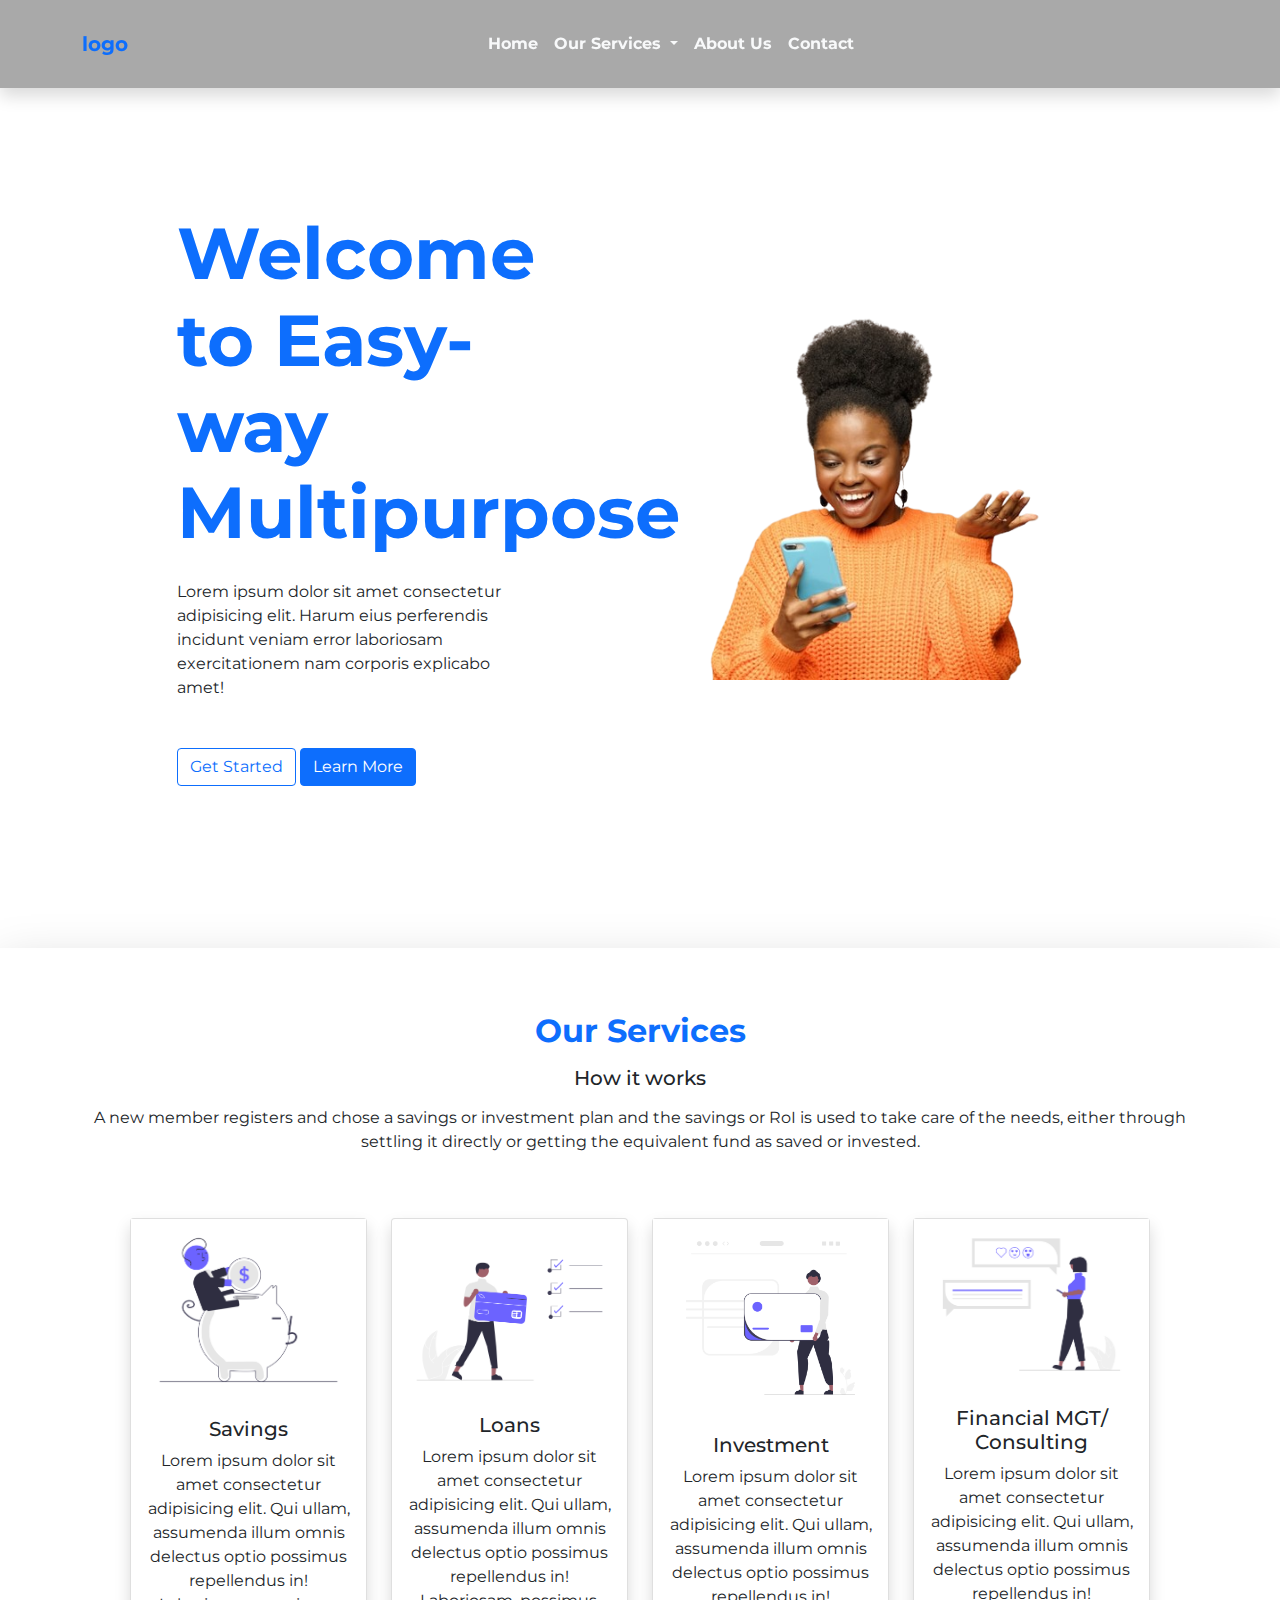
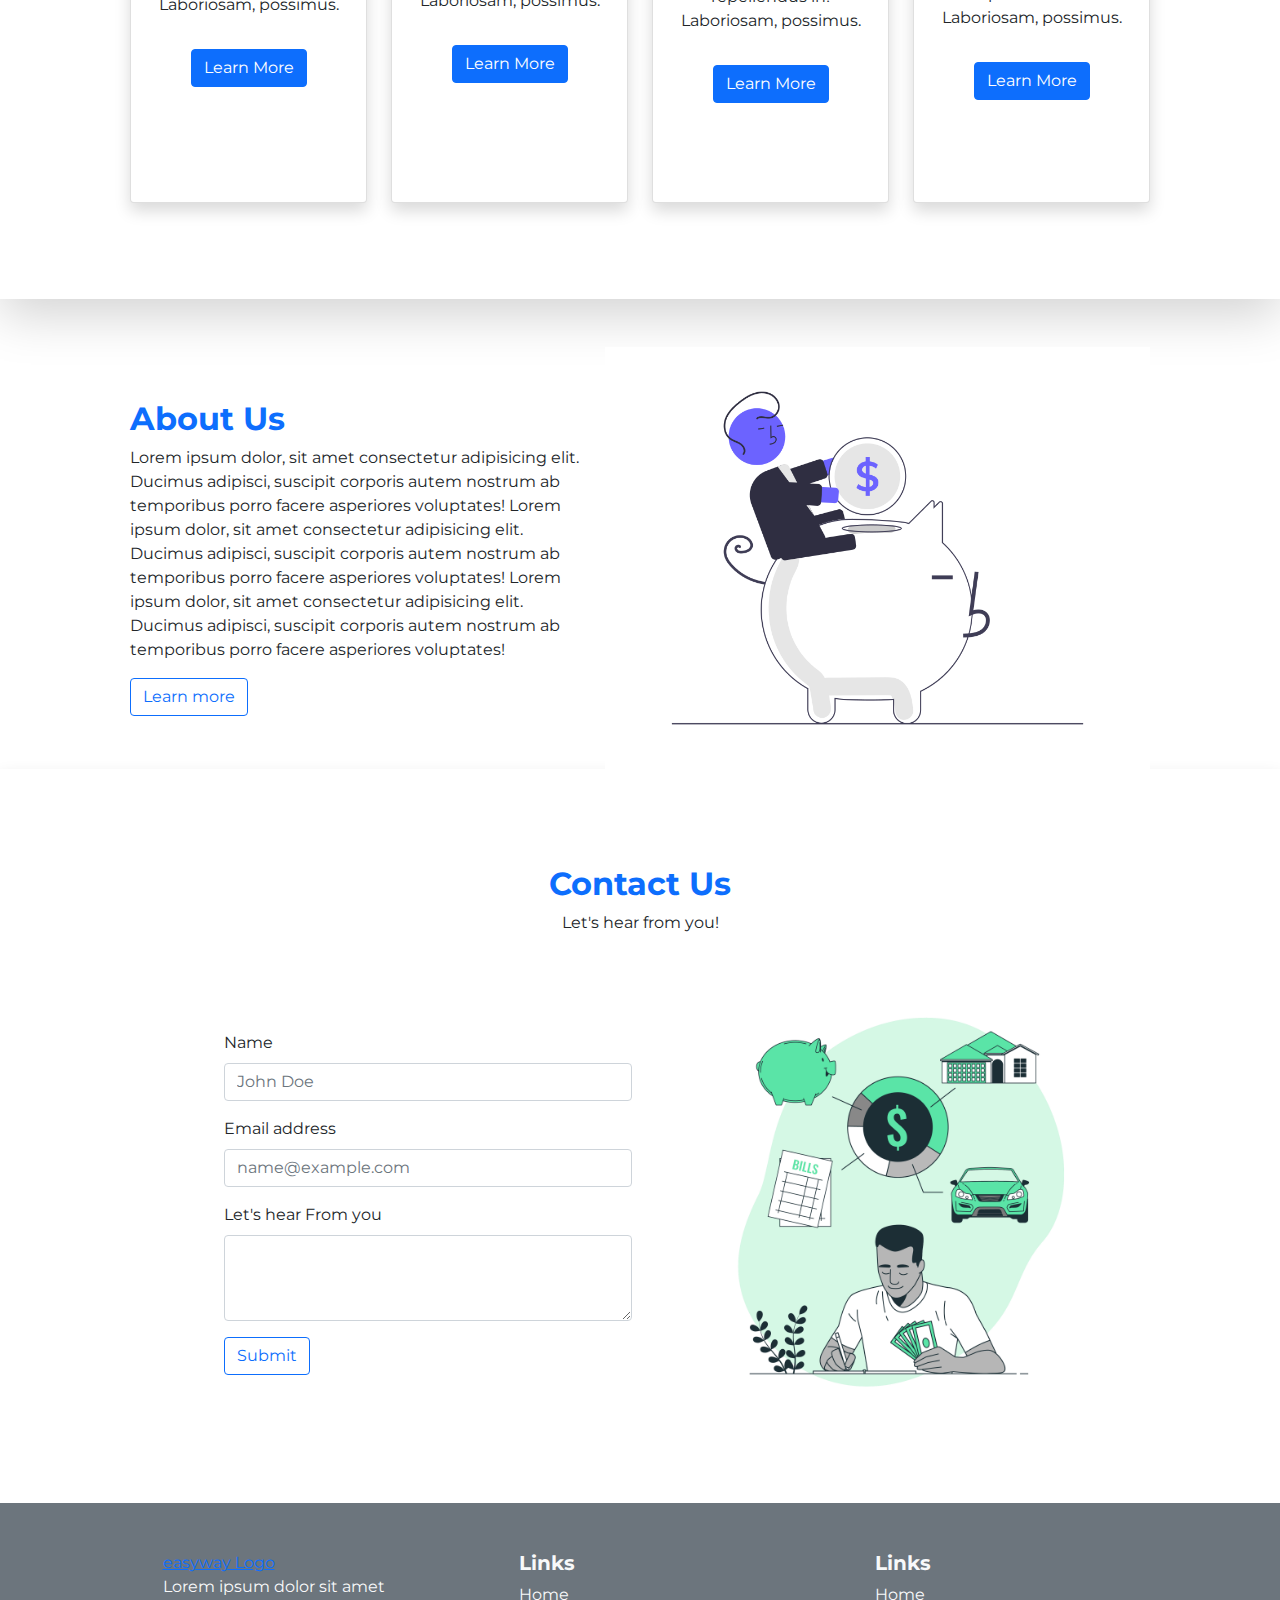
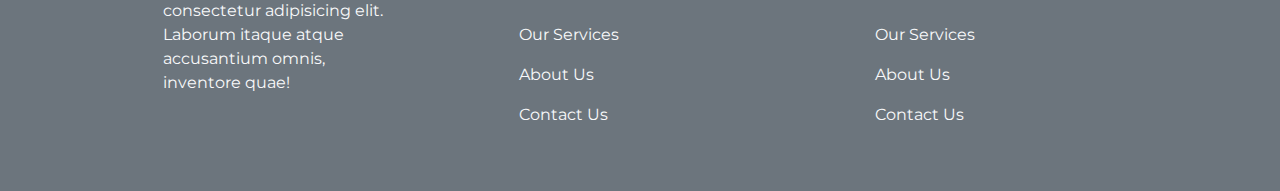
==== index.html @ 107d3766 "First commit" ====
<!DOCTYPE html>
<html lang="en">

<head>
    <meta charset="UTF-8">
    <meta name="viewport" content="width=device-width, initial-scale=1.0">
    <link rel="stylesheet" href="./main.css">
    <link rel="stylesheet" href="./css/bootstrap.min.css">
    <link rel="preconnect" href="https://fonts.googleapis.com">
    <link rel="preconnect" href="https://fonts.gstatic.com" crossorigin>
    <link href="https://fonts.googleapis.com/css2?family=Montserrat:ital,wght@0,100..900;1,100..900&display=swap"
        rel="stylesheet">
    <title>Easy-Way Multipurpose</title>
</head>

<body>
    <!-- nav bar -->
    <nav class="navbar navbar-expand-lg bg-body-tertiary shadow py-4 fw-bold fixed-top">
        <div class="container">
            <a class="navbar-brand" href="index.html">logo</a>
            <button class="navbar-toggler bg-primary" type="button" data-bs-toggle="collapse"
                data-bs-target="#navbarSupportedContent" aria-controls="navbarSupportedContent" aria-expanded="false"
                aria-label="Toggle navigation">
                <span class="navbar-toggler-icon text-light"></span>
            </button>
            <div class="collapse navbar-collapse" id="navbarSupportedContent">
                <ul class="navbar-nav mx-auto mb-2 mb-lg-0">
                    <li class="nav-item">
                        <a class="nav-link active text-light" aria-current="page" href="index.html">Home</a>
                    </li>
                    <li class="nav-item dropdown">
                        <a class="nav-link dropdown-toggle text-light" href="#" role="button" data-bs-toggle="dropdown"
                            aria-expanded="false">
                            Our Services
                        </a>
                        <ul class="dropdown-menu">
                            <li><a class="dropdown-item" href="#">Savings</a></li>
                            <li><a class="dropdown-item" href="#">Loans</a></li>
                            <li><a class="dropdown-item" href="#">Investment</a></li>
                            <li><a class="dropdown-item" href="#">Financial mgt/consultancy
                                </a></li>
                        </ul>
                    </li>
                    <li class="nav-item">
                        <a class="nav-link text-light" href="#">About Us</a>
                    </li>
                    <li class="nav-item">
                        <a class="nav-link text-light" href="#">Contact</a>
                    </li>

                </ul>
            </div>
        </div>
    </nav>
    <!-- hero-section -->
    <section>
        <div class="container">
            <div class="row align-items-center justify-content-center min-vh-100 mt-sm-5">
                <div class="col-lg-4 col-md-6 col-sm-12 py-sm-5">
                    <h2 class="display-2 fw-bold mt-sm-5 text-primary">Welcome to Easy-way Multipurpose</h2>
                    <p class="my-4">
                        Lorem ipsum dolor sit amet consectetur adipisicing elit.
                        Harum eius perferendis incidunt veniam error laboriosam
                        exercitationem nam corporis explicabo amet!
                    </p>
                    <div class="mt-5 my-sm-5">
                        <button class="btn btn-outline-primary">Get Started</button>
                        <button class="btn btn-primary">Learn More</button>
                    </div>
                </div>
                <div class="col-lg-6 col-md-6 col-sm-12 my-sm-5">
                    <img src="./assets/Images/stylish-happy-afro-woman-wear-orange-jumper-laughing-reading-message-chatting-social-media_165285-1961-removebg-preview.png"
                        class="img-fluid  header-img">
                </div>
            </div>
        </div>
    </section>
    <!--Our  Services -->
    <section class="shadow-lg mb-5 py-5 bg-body-tertiary">
        <div class="container text-center">
            <div class="">
                <h2 class="text-primary fw-bold my-3">Our Services</h2>
                <h5 class="my-3 opacity-0">How it works</h5>
                <p>
                    A new member registers and chose a savings or investment plan and the savings or RoI is used to take
                    care of the needs, either through settling it directly or getting the equivalent fund as saved or
                    invested.
                </p>
            </div>

            <div class="row px-5 py-5 gy-4">
                <div class="col-lg-3 col-md-6 col-sm-12">
                    <!-- savings card -->
                    <div class="card shadow ">
                        <div>
                            <img src="./assets/Images/undraw_Savings_re_eq4w.png" class="img-fluid w-100" alt="">
                        </div>
                        <div class="card-body">
                            <h5 class="card-title">Savings</h5>
                            <p class="card-text">
                                Lorem ipsum dolor sit amet consectetur
                                adipisicing elit. Qui ullam,
                                assumenda illum omnis delectus optio
                                possimus repellendus in! Laboriosam, possimus.
                            </p>
                            <a href="#" class="btn btn-primary my-3">Learn More</a>
                        </div>
                    </div>
                </div>
                <div class="col-lg-3 col-md-6 col-sm-12">
                    <!-- loans card -->
                    <div class="card shadow py-2">
                        <div class="mt-3">
                            <img src="./assets/Images/undraw_Online_payments_re_y8f2.png" class="img-fluid w-100"
                                alt="">
                        </div>
                        <div class="card-body">
                            <h5 class="card-title">Loans</h5>
                            <p class="card-text">
                                Lorem ipsum dolor sit amet consectetur
                                adipisicing elit. Qui ullam,
                                assumenda illum omnis delectus optio
                                possimus repellendus in! Laboriosam, possimus.
                            </p>
                            <a href="#" class="btn btn-primary my-3">Learn More</a>
                        </div>
                    </div>
                </div>
                <div class="col-lg-3 col-md-6 col-sm-12">
                    <!-- investment card -->
                    <div class="card shadow">
                        <div>
                            <img src="./assets/Images/undraw_Pay_online_re_aqe6.png" class="img-fluid w-100" alt="">
                        </div>
                        <div class="card-body">
                            <h5 class="card-title">Investment</h5>
                            <p class="card-text">
                                Lorem ipsum dolor sit amet consectetur
                                adipisicing elit. Qui ullam,
                                assumenda illum omnis delectus optio
                                possimus repellendus in! Laboriosam, possimus.
                            </p>
                            <a href="#" class="btn btn-primary my-3">Learn More</a>
                        </div>
                    </div>
                </div>
                <div class="col-lg-3 col-md-6 col-sm-12">
                    <!-- fininacial mgt/ consulting card -->
                    <div class="card shadow">
                        <div>
                            <img src="./assets/Images/undraw_Online_chat_re_c4lx.png" class="img-fluid w-100" alt="">
                        </div>
                        <div class="card-body">
                            <h5 class="card-title">Financial MGT/ Consulting</h5>
                            <p class="card-text">
                                Lorem ipsum dolor sit amet consectetur
                                adipisicing elit. Qui ullam,
                                assumenda illum omnis delectus optio
                                possimus repellendus in! Laboriosam, possimus.
                            </p>
                            <a href="#" class="btn btn-primary my-3">Learn More</a>
                        </div>
                    </div>
                </div>
            </div>
        </div>
        <!-- ?end of cars -->




    </section>
    <!-- About us -->
    <section class="bg-body-tertiary">
        <div class="container">
            <div class="row align-items-center justify-content-center">
                <div class="col-lg-5 col-md-6 col-sm-12">
                    <h2 class="text-primary fw-bold">About Us</h2>
                    <p>
                        Lorem ipsum dolor, sit amet consectetur adipisicing elit. Ducimus adipisci, suscipit corporis
                        autem
                        nostrum ab temporibus porro facere asperiores voluptates!
                        Lorem ipsum dolor, sit amet consectetur adipisicing elit. Ducimus adipisci, suscipit corporis
                        autem
                        nostrum ab temporibus porro facere asperiores voluptates!
                        Lorem ipsum dolor, sit amet consectetur adipisicing elit. Ducimus adipisci, suscipit corporis
                        autem
                        nostrum ab temporibus porro facere asperiores voluptates!
                    </p>
                    <div>
                        <a class="btn btn-outline-primary" href="#">Learn more</a>
                    </div>
                </div>
                <div class="col-lg-6  col-md-6 col-sm-12">
                    <img class="img-fluid" src="./assets/Images/undraw_Savings_re_eq4w.png">
                </div>

            </div>
        </div>
    </section>
    <!-- Contact -->
    <section class="py-5 shadow">
        <div class="container-fluid my-5">
            <h2 class="text-center text-primary fw-bold">Contact Us</h2>
            <p class="text-center">
                Let's hear from you!
            </p>
            <div class="row align-items-center justify-content-center g-3 my-5">
                <div class="col-lg-4 col-md-6 col-sm-12">
                    <div class="mb-3">
                        <label for="exampleFormControlInput1" class="form-label">Name</label>
                        <input type="text" class="form-control" id="exampleFormControlInput1" placeholder="John Doe">
                    </div>
                    <div class="mb-3">
                        <label for="exampleFormControlInput1" class="form-label">Email address</label>
                        <input type="email" class="form-control" id="exampleFormControlInput1"
                            placeholder="name@example.com">
                    </div>
                    <div class="mb-3">
                        <label for="exampleFormControlTextarea1" class="form-label">Let's hear From you</label>
                        <textarea class="form-control" id="exampleFormControlTextarea1" rows="3"></textarea>
                    </div>
                    <a href="#" class="btn btn-outline-primary">Submit</a>
                </div>

                <div class="col-lg-4 col-md-6 col-sm-12">
                    <img src="./assets/Images/6425322.jpg" class="img-fluid ms-5" alt="">
                </div>
            </div>
        </div>

    </section>


    <footer class="bg-secondary">
        <div class="p-5 container">
            <div class="row justify-content-around">
                <div class="col-lg-3 col-md-6 col-sm-12 text-light">
                    <a href="#">easyway Logo</a>
                    <p>
                        Lorem ipsum dolor sit amet consectetur
                        adipisicing elit. Laborum itaque atque accusantium
                        omnis, inventore quae!
                    </p>

                </div>
                <div class="col-lg-3 col-md-6 col-sm-12 text-light">
                    <h5 class="fw-bold">Links</h5>
                    <p class="p-0 "><a class="text-decoration-none text-light" href="#">Home</a></p>
                    <p class="p-0 "><a class="text-decoration-none text-light" href="#">Our Services</a></p>
                    <p class="p-0 "><a class="text-decoration-none text-light" href="#">About Us</a></p>
                    <p class="p-0 "><a class="text-decoration-none text-light" href="#">Contact Us</a></p>
                </div>
                <div class="col-lg-3 col-md-6 col-sm-12 text-light">
                    <h5 class="fw-bold">Links</h5>
                    <p class="p-0 "><a class="text-decoration-none text-light" href="#">Home</a></p>
                    <p class="p-0 "><a class="text-decoration-none text-light" href="#">Our Services</a></p>
                    <p class="p-0 "><a class="text-decoration-none text-light" href="#">About Us</a></p>
                    <p class="p-0 "><a class="text-decoration-none text-light" href="#">Contact Us</a></p>
                </div>
               
            </div>
        </div>
    </footer>

    <script src="./js/bootstrap.min.js"></script>
</body>

</html>
---- main.css ----
/* .header{
    background-image: url(./assets/Images/stylish-happy-afro-woman-wear-orange-jumper-laughing-reading-message-chatting-social-media_165285-1961-removebg-preview.png);
    background-repeat: no-repeat;
    background-size: cover;
} */

*{
    font-family: "Montserrat", sans-serif;
}

.header-img {
    width: 100% !important;
}

nav {
    background-color: darkgray !important;
}

.card {
    
    min-height: 65vh !important;
}
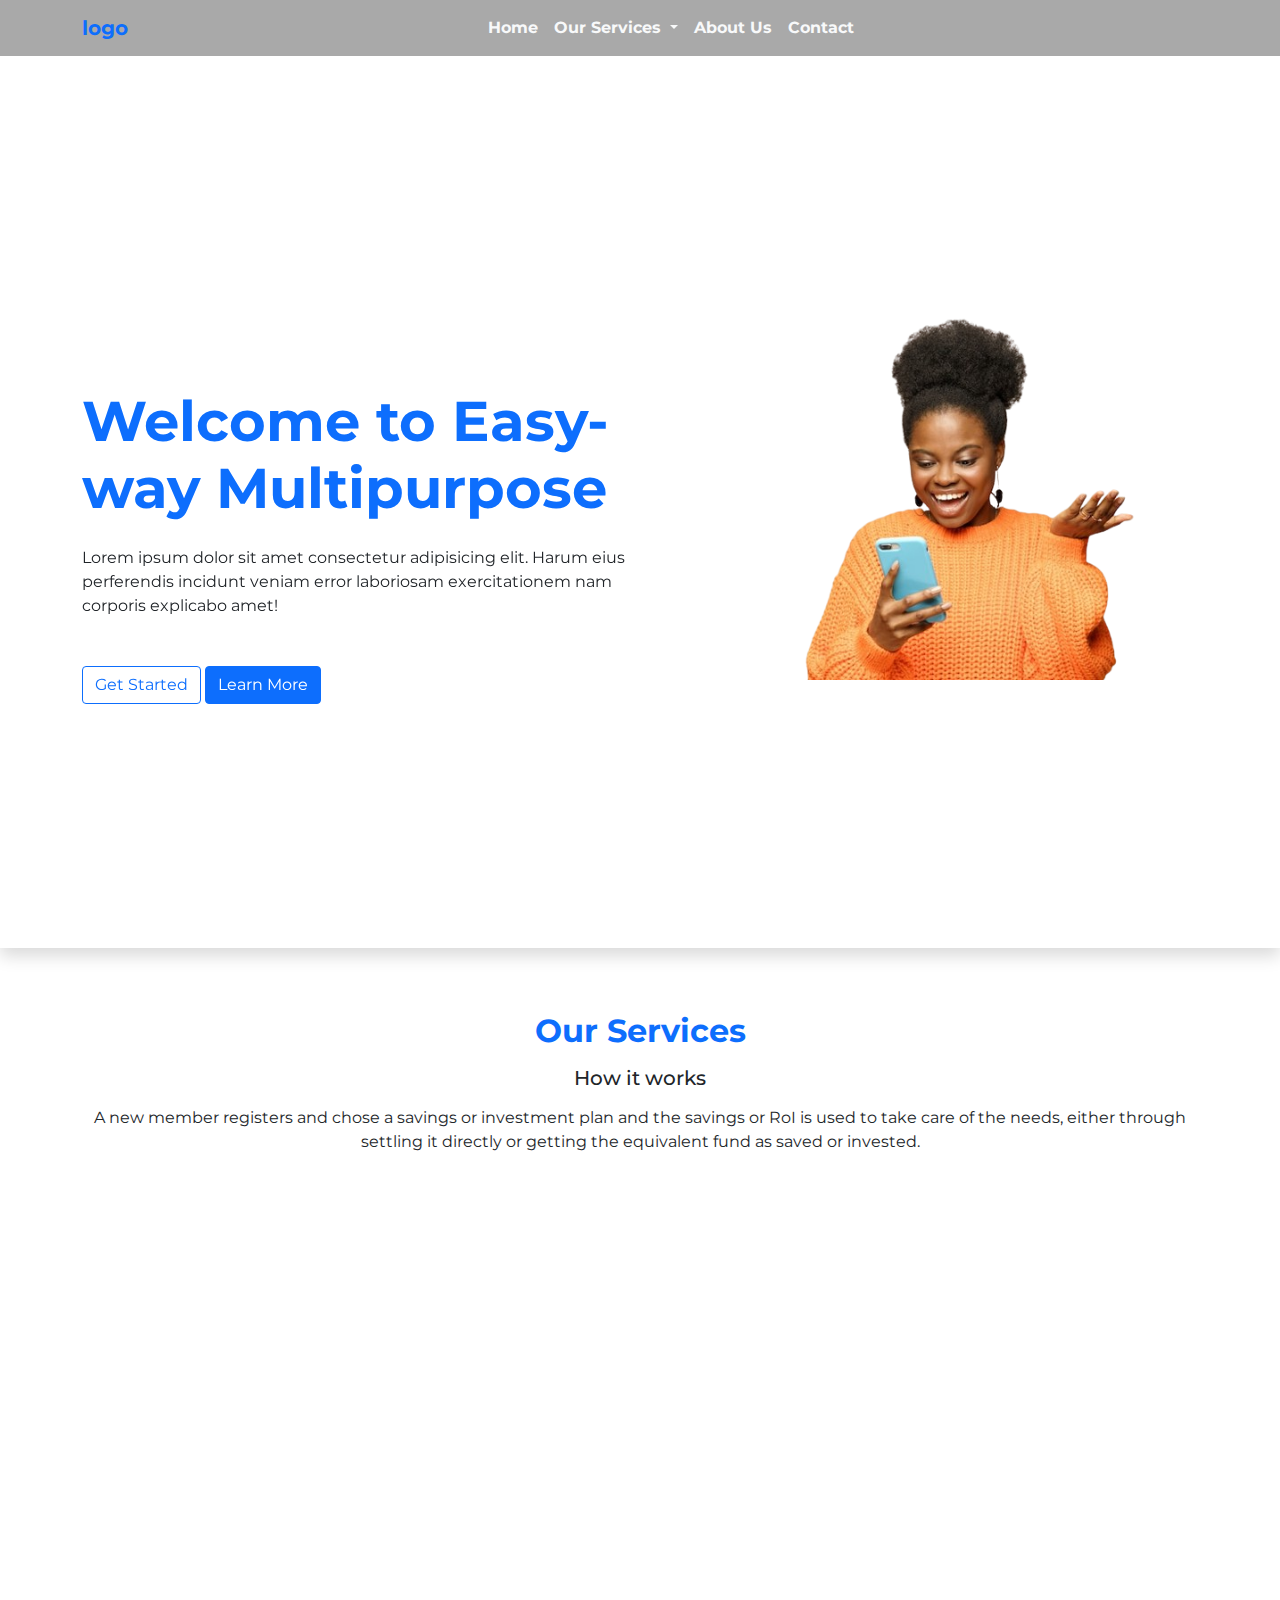
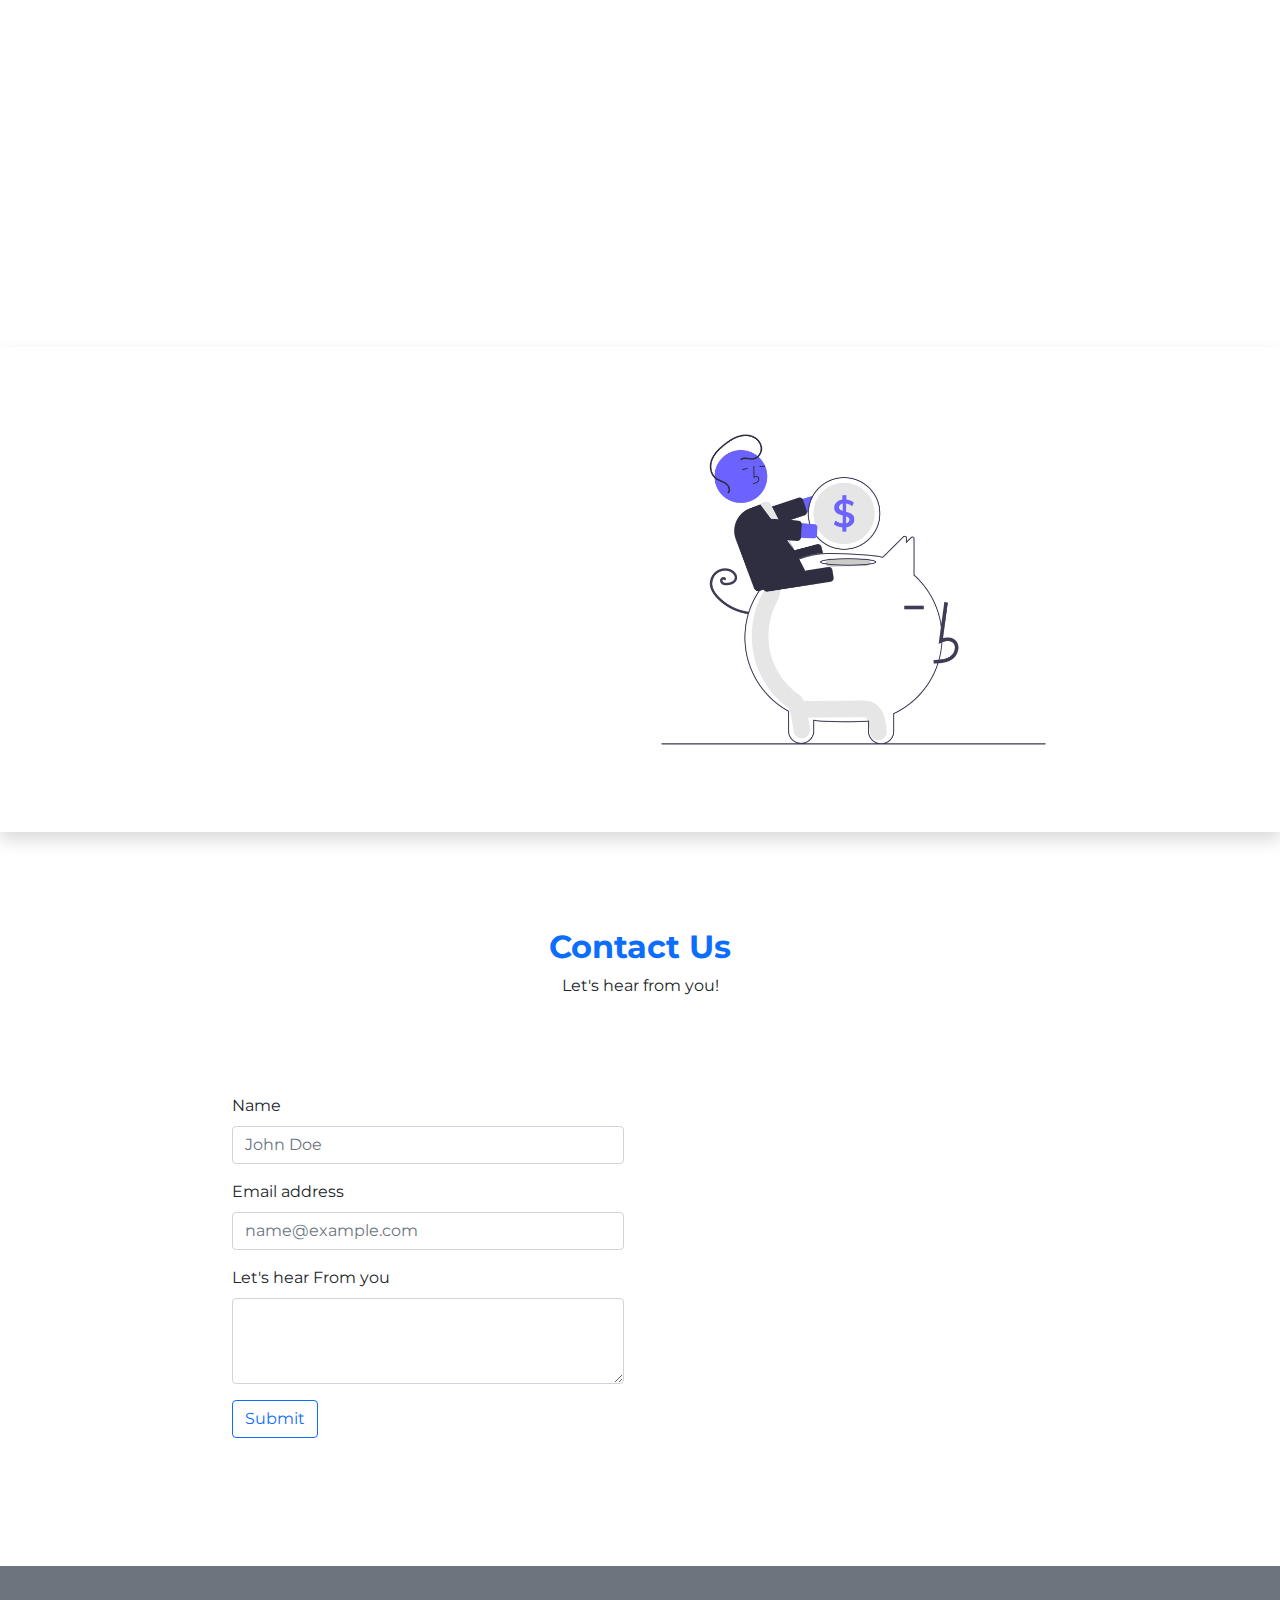
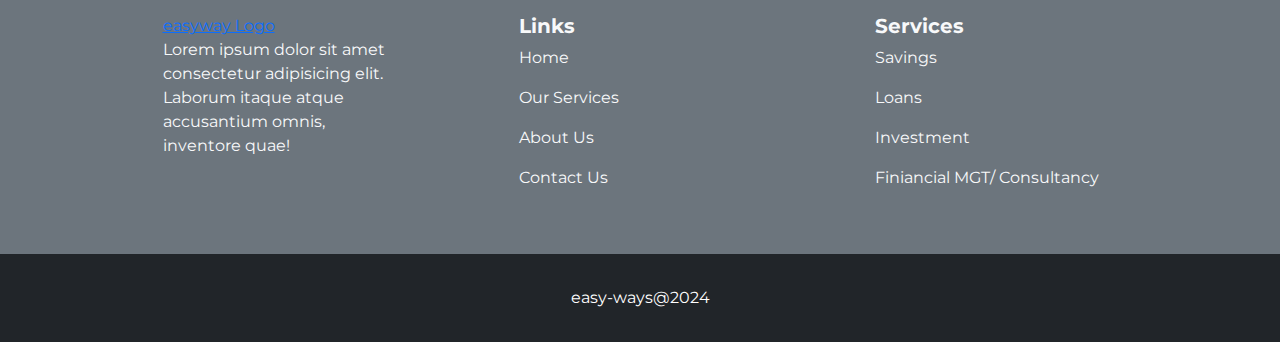
==== commit 7915af4d: "made the page responsive" ====
--- a/index.html
+++ b/index.html
@@ -4,18 +4,23 @@
 <head>
     <meta charset="UTF-8">
     <meta name="viewport" content="width=device-width, initial-scale=1.0">
+    <!-- EXTERNAL SHEET -->
     <link rel="stylesheet" href="./main.css">
+    <!-- BS-OFFLINE LINK -->
     <link rel="stylesheet" href="./css/bootstrap.min.css">
+    <!-- GOOGLE FONT -->
     <link rel="preconnect" href="https://fonts.googleapis.com">
     <link rel="preconnect" href="https://fonts.gstatic.com" crossorigin>
     <link href="https://fonts.googleapis.com/css2?family=Montserrat:ital,wght@0,100..900;1,100..900&display=swap"
         rel="stylesheet">
+    <!-- AOS -->
+    <link href="https://unpkg.com/aos@2.3.1/dist/aos.css" rel="stylesheet">
     <title>Easy-Way Multipurpose</title>
 </head>
 
 <body>
     <!-- nav bar -->
-    <nav class="navbar navbar-expand-lg bg-body-tertiary shadow py-4 fw-bold fixed-top">
+    <nav class="navbar navbar-expand-lg bg-body-tertiary py-2 fw-bold fixed-top">
         <div class="container">
             <a class="navbar-brand" href="index.html">logo</a>
             <button class="navbar-toggler bg-primary" type="button" data-bs-toggle="collapse"
@@ -53,11 +58,11 @@
         </div>
     </nav>
     <!-- hero-section -->
-    <section>
+    <section class="shadow">
         <div class="container">
             <div class="row align-items-center justify-content-center min-vh-100 mt-sm-5">
-                <div class="col-lg-4 col-md-6 col-sm-12 py-sm-5">
-                    <h2 class="display-2 fw-bold mt-sm-5 text-primary">Welcome to Easy-way Multipurpose</h2>
+                <div class="col-lg-6 col-md-6 col-sm-12 pt-5 mt-5" data-aos="fade-right">
+                    <h2 class="display-4 fw-bold mt-sm-5 text-primary">Welcome to Easy-way Multipurpose</h2>
                     <p class="my-4">
                         Lorem ipsum dolor sit amet consectetur adipisicing elit.
                         Harum eius perferendis incidunt veniam error laboriosam
@@ -68,15 +73,15 @@
                         <button class="btn btn-primary">Learn More</button>
                     </div>
                 </div>
-                <div class="col-lg-6 col-md-6 col-sm-12 my-sm-5">
+                <div class="col-lg-6 col-md-6 col-sm-12 my-sm-5" data-aos="fade-left">
                     <img src="./assets/Images/stylish-happy-afro-woman-wear-orange-jumper-laughing-reading-message-chatting-social-media_165285-1961-removebg-preview.png"
-                        class="img-fluid  header-img">
+                        class="img-fluid header-img">
                 </div>
             </div>
         </div>
     </section>
     <!--Our  Services -->
-    <section class="shadow-lg mb-5 py-5 bg-body-tertiary">
+    <section class=" mb-5 py-5 bg-body-tertiary">
         <div class="container text-center">
             <div class="">
                 <h2 class="text-primary fw-bold my-3">Our Services</h2>
@@ -91,7 +96,7 @@
             <div class="row px-5 py-5 gy-4">
                 <div class="col-lg-3 col-md-6 col-sm-12">
                     <!-- savings card -->
-                    <div class="card shadow ">
+                    <div class="card shadow " data-aos="fade-up" data-aos-duration="3000" data-aos-easing="linear">
                         <div>
                             <img src="./assets/Images/undraw_Savings_re_eq4w.png" class="img-fluid w-100" alt="">
                         </div>
@@ -109,7 +114,7 @@
                 </div>
                 <div class="col-lg-3 col-md-6 col-sm-12">
                     <!-- loans card -->
-                    <div class="card shadow py-2">
+                    <div class="card shadow py-2" data-aos="fade-up" data-aos-duration="3000" data-aos-easing="linear">
                         <div class="mt-3">
                             <img src="./assets/Images/undraw_Online_payments_re_y8f2.png" class="img-fluid w-100"
                                 alt="">
@@ -128,7 +133,7 @@
                 </div>
                 <div class="col-lg-3 col-md-6 col-sm-12">
                     <!-- investment card -->
-                    <div class="card shadow">
+                    <div class="card shadow" data-aos="fade-up" data-aos-duration="2000" data-aos-easing="linear">
                         <div>
                             <img src="./assets/Images/undraw_Pay_online_re_aqe6.png" class="img-fluid w-100" alt="">
                         </div>
@@ -146,7 +151,7 @@
                 </div>
                 <div class="col-lg-3 col-md-6 col-sm-12">
                     <!-- fininacial mgt/ consulting card -->
-                    <div class="card shadow">
+                    <div class="card shadow" data-aos="fade-up" data-aos-duration="2000">
                         <div>
                             <img src="./assets/Images/undraw_Online_chat_re_c4lx.png" class="img-fluid w-100" alt="">
                         </div>
@@ -165,16 +170,15 @@
             </div>
         </div>
         <!-- ?end of cars -->
-
-
-
-
-    </section>
+    </section>
+
     <!-- About us -->
-    <section class="bg-body-tertiary">
-        <div class="container">
-            <div class="row align-items-center justify-content-center">
-                <div class="col-lg-5 col-md-6 col-sm-12">
+    <section class="bg-body-tertiary shadow">
+        <div class="container-fluid">
+            <div class="row justify-content-center align-items-center">
+                <div class="col-lg-4 col-md-6 col-sm-12 p-5" data-aos="fade-right"
+                data-aos-offset="300"
+                data-aos-easing="ease-in-sine">
                     <h2 class="text-primary fw-bold">About Us</h2>
                     <p>
                         Lorem ipsum dolor, sit amet consectetur adipisicing elit. Ducimus adipisci, suscipit corporis
@@ -191,22 +195,25 @@
                         <a class="btn btn-outline-primary" href="#">Learn more</a>
                     </div>
                 </div>
-                <div class="col-lg-6  col-md-6 col-sm-12">
-                    <img class="img-fluid" src="./assets/Images/undraw_Savings_re_eq4w.png">
+                <div class="col-lg-5 col-md-6 col-sm-12" data-aos="fade-left"
+                data-aos-anchor="#example-anchor"
+                data-aos-offset="500"
+                data-aos-duration="500">
+                    <img class="img-fluid d-block ml-5" src="./assets/Images/undraw_Savings_re_eq4w.png">
                 </div>
 
             </div>
         </div>
     </section>
     <!-- Contact -->
-    <section class="py-5 shadow">
+    <section class="py-5">
         <div class="container-fluid my-5">
             <h2 class="text-center text-primary fw-bold">Contact Us</h2>
             <p class="text-center">
                 Let's hear from you!
             </p>
             <div class="row align-items-center justify-content-center g-3 my-5">
-                <div class="col-lg-4 col-md-6 col-sm-12">
+                <div class="col-lg-4 col-md-6 col-sm-12 p-sm-3">
                     <div class="mb-3">
                         <label for="exampleFormControlInput1" class="form-label">Name</label>
                         <input type="text" class="form-control" id="exampleFormControlInput1" placeholder="John Doe">
@@ -223,8 +230,9 @@
                     <a href="#" class="btn btn-outline-primary">Submit</a>
                 </div>
 
-                <div class="col-lg-4 col-md-6 col-sm-12">
-                    <img src="./assets/Images/6425322.jpg" class="img-fluid ms-5" alt="">
+                <div class="col-lg-4 col-md-6 col-sm-12" data-aos="fade-up"
+                data-aos-anchor-placement="center-center">
+                    <img src="./assets/Images/6425322.jpg" class="img-fluid" alt="">
                 </div>
             </div>
         </div>
@@ -252,18 +260,27 @@
                     <p class="p-0 "><a class="text-decoration-none text-light" href="#">Contact Us</a></p>
                 </div>
                 <div class="col-lg-3 col-md-6 col-sm-12 text-light">
-                    <h5 class="fw-bold">Links</h5>
-                    <p class="p-0 "><a class="text-decoration-none text-light" href="#">Home</a></p>
-                    <p class="p-0 "><a class="text-decoration-none text-light" href="#">Our Services</a></p>
-                    <p class="p-0 "><a class="text-decoration-none text-light" href="#">About Us</a></p>
-                    <p class="p-0 "><a class="text-decoration-none text-light" href="#">Contact Us</a></p>
-                </div>
-               
-            </div>
+                    <h5 class="fw-bold">Services</h5>
+                    <p class="p-0 "><a class="text-decoration-none text-light" href="#">Savings</a></p>
+                    <p class="p-0 "><a class="text-decoration-none text-light" href="#">Loans</a></p>
+                    <p class="p-0 "><a class="text-decoration-none text-light" href="#">Investment</a></p>
+                    <p class="p-0 "><a class="text-decoration-none text-light" href="#">Finiancial MGT/ Consultancy</a>
+                    </p>
+                </div>
+
+            </div>
+        </div>
+        <div class="text-center bg-dark py-3">
+            <p class="text-white my-3">
+                easy-ways@2024
+            </p>
         </div>
     </footer>
-
     <script src="./js/bootstrap.min.js"></script>
+    <script src="https://unpkg.com/aos@2.3.1/dist/aos.js"></script>
+    <script>
+        AOS.init();
+    </script>
 </body>
 
 </html>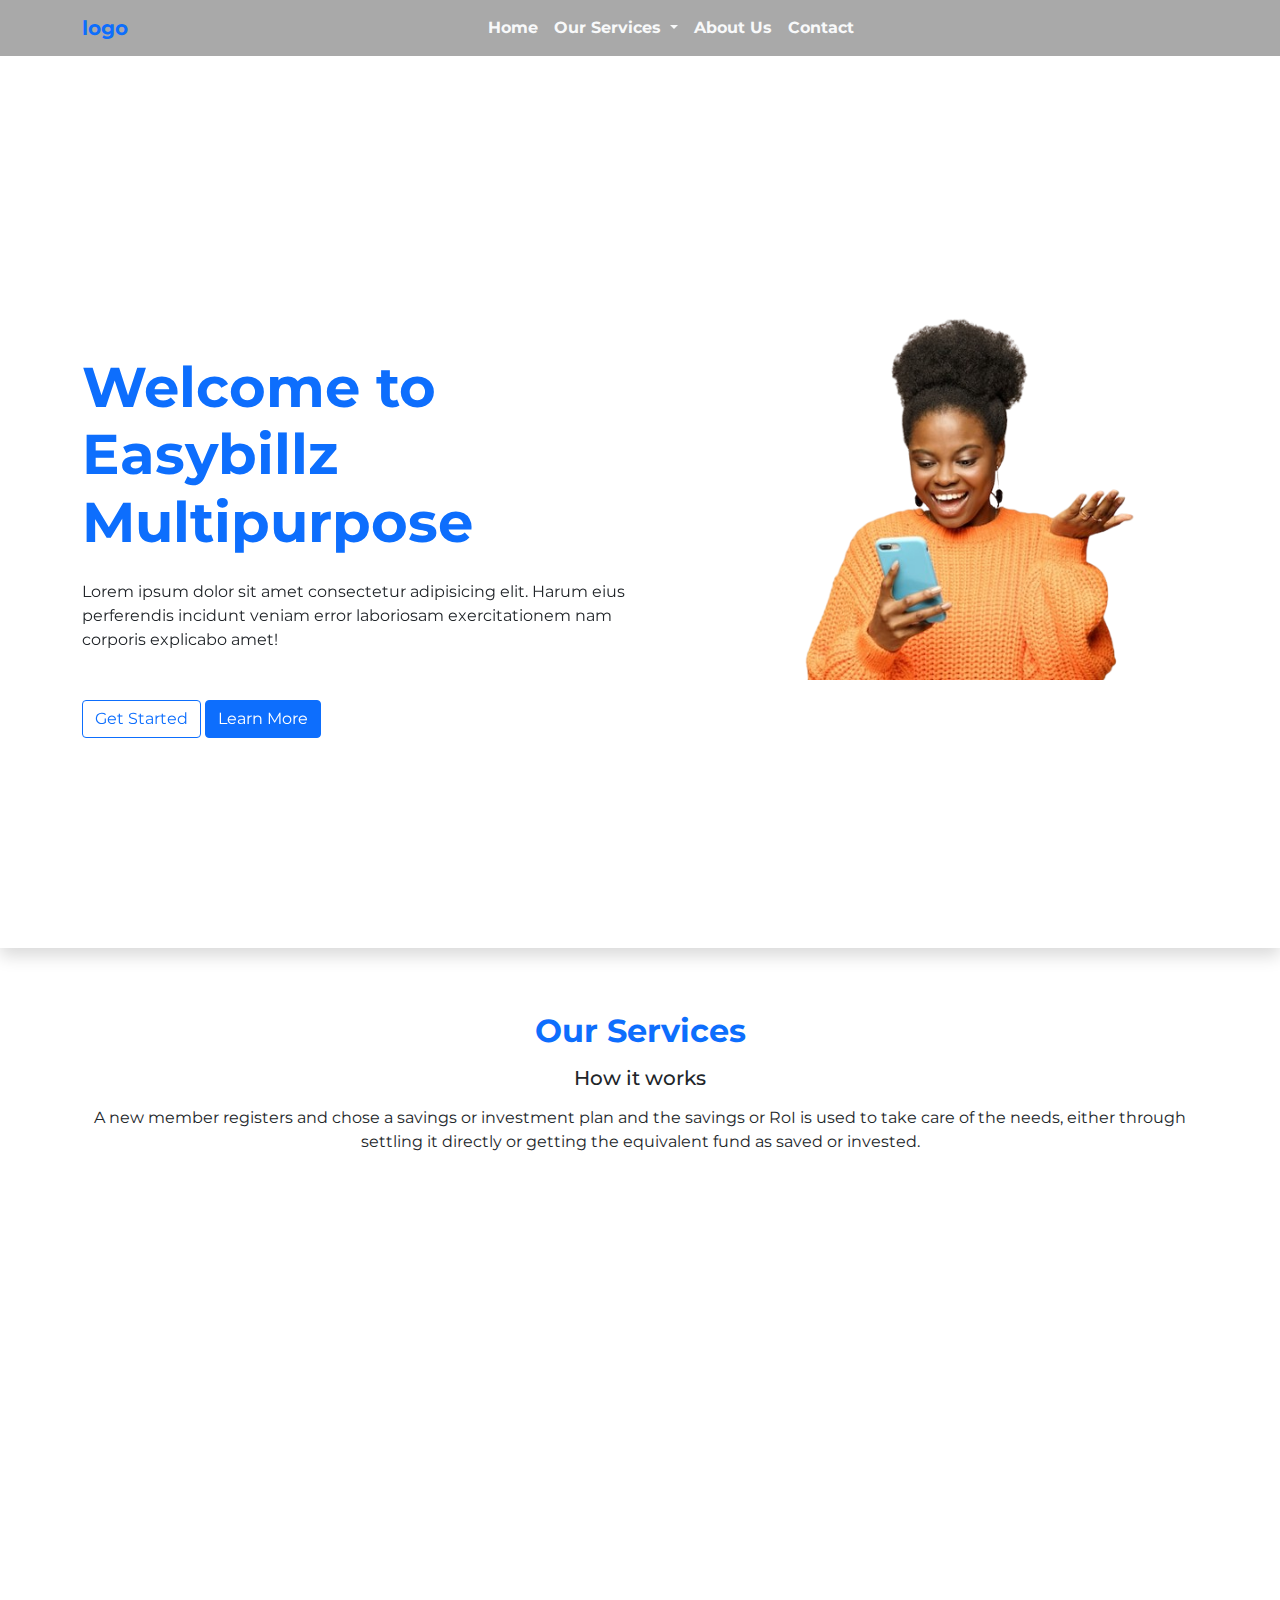
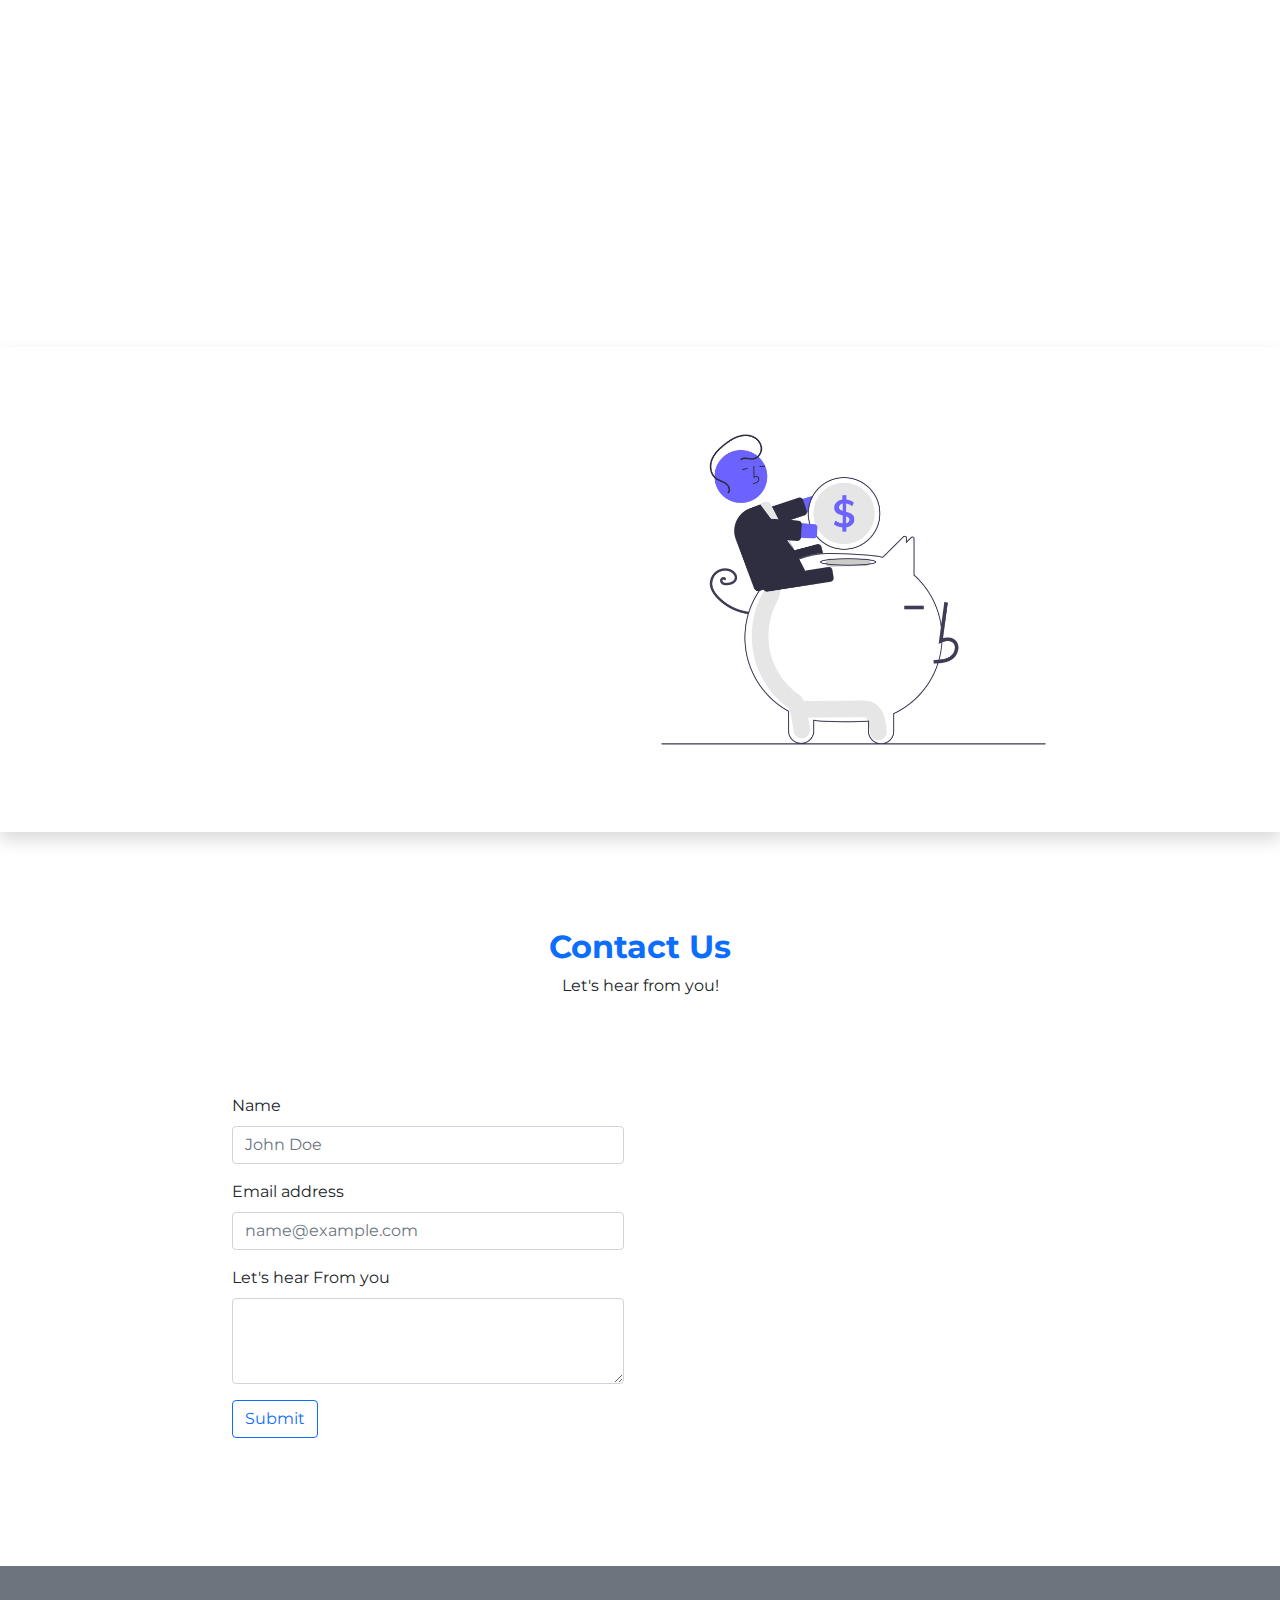
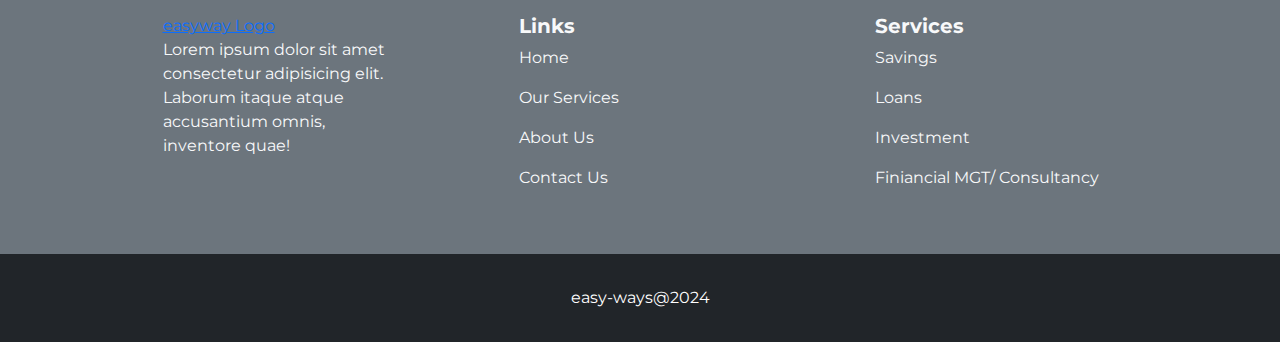
==== commit 15370c87: "made a different display for both mobile and large screens" ====
--- a/index.html
+++ b/index.html
@@ -15,7 +15,7 @@
         rel="stylesheet">
     <!-- AOS -->
     <link href="https://unpkg.com/aos@2.3.1/dist/aos.css" rel="stylesheet">
-    <title>Easy-Way Multipurpose</title>
+    <title>Easybillz Multipurpose</title>
 </head>
 
 <body>
@@ -58,11 +58,12 @@
         </div>
     </nav>
     <!-- hero-section -->
-    <section class="shadow">
+   
+    <section class="shadow d-none d-sm-none d-md-none d-lg-block">
         <div class="container">
             <div class="row align-items-center justify-content-center min-vh-100 mt-sm-5">
                 <div class="col-lg-6 col-md-6 col-sm-12 pt-5 mt-5" data-aos="fade-right">
-                    <h2 class="display-4 fw-bold mt-sm-5 text-primary">Welcome to Easy-way Multipurpose</h2>
+                    <h2 class="display-4 fw-bold mt-sm-5 text-primary">Welcome to Easybillz Multipurpose</h2>
                     <p class="my-4">
                         Lorem ipsum dolor sit amet consectetur adipisicing elit.
                         Harum eius perferendis incidunt veniam error laboriosam
@@ -77,6 +78,30 @@
                     <img src="./assets/Images/stylish-happy-afro-woman-wear-orange-jumper-laughing-reading-message-chatting-social-media_165285-1961-removebg-preview.png"
                         class="img-fluid header-img">
                 </div>
+            </div>
+        </div>
+    </section>
+
+    <!-- Display only on small screen -->
+    <section class="shadow small-screen d-sm-block d-md-block d-lg-none">
+        <div class="container ">
+            <div class="row align-items-center justify-content-center min-vh-100 mt-sm-5">
+                <div class="col-lg-6 col-md-6 col-sm-12 pt-5 mt-5" data-aos="fade-right">
+                    <h2 class="display-4 fw-bold mt-sm-5 text-primary">Welcome to Easybillz Multipurpose.</h2>
+                    <p class="my-4 text-light">
+                        Lorem ipsum dolor sit amet consectetur adipisicing elit.
+                        Harum eius perferendis incidunt veniam error laboriosam
+                        exercitationem nam corporis explicabo amet!
+                    </p>
+                    <div class="mt-5 my-sm-5">
+                        <button class="btn btn-outline-primary">Get Started</button>
+                        <button class="btn btn-primary">Learn More</button>
+                    </div>
+                </div>
+                <!-- <div class="col-lg-6 col-md-6 col-sm-12 my-sm-5" data-aos="fade-left">
+                    <img src="./assets/Images/stylish-happy-afro-woman-wear-orange-jumper-laughing-reading-message-chatting-social-media_165285-1961-removebg-preview.png"
+                        class="img-fluid header-img">
+                </div> -->
             </div>
         </div>
     </section>
--- a/main.css
+++ b/main.css
@@ -19,4 +19,22 @@
 .card {
     
     min-height: 65vh !important;
+}
+
+.small-screen {
+    background-image:linear-gradient(60deg,rgba(0, 0, 0, 0.904),rgba(0, 0, 0, 0.504)), url(./assets/Images/stylish-happy-afro-woman-wear-orange-jumper-laughing-reading-message-chatting-social-media_165285-1961-removebg-preview.png);
+    background-size: cover;
+    background-position: center;
+
+}
+
+/* .......................
+Our sevices 
+.........................*/
+
+.serv-img{
+background-image:linear-gradient(rgba(0, 0, 0, 0.518), black), url(./assets/Images/cytonn-photography-n95VMLxqM2I-unsplash.jpg);
+background-size: cover;
+background-position: center;
+height: 40vh;
 }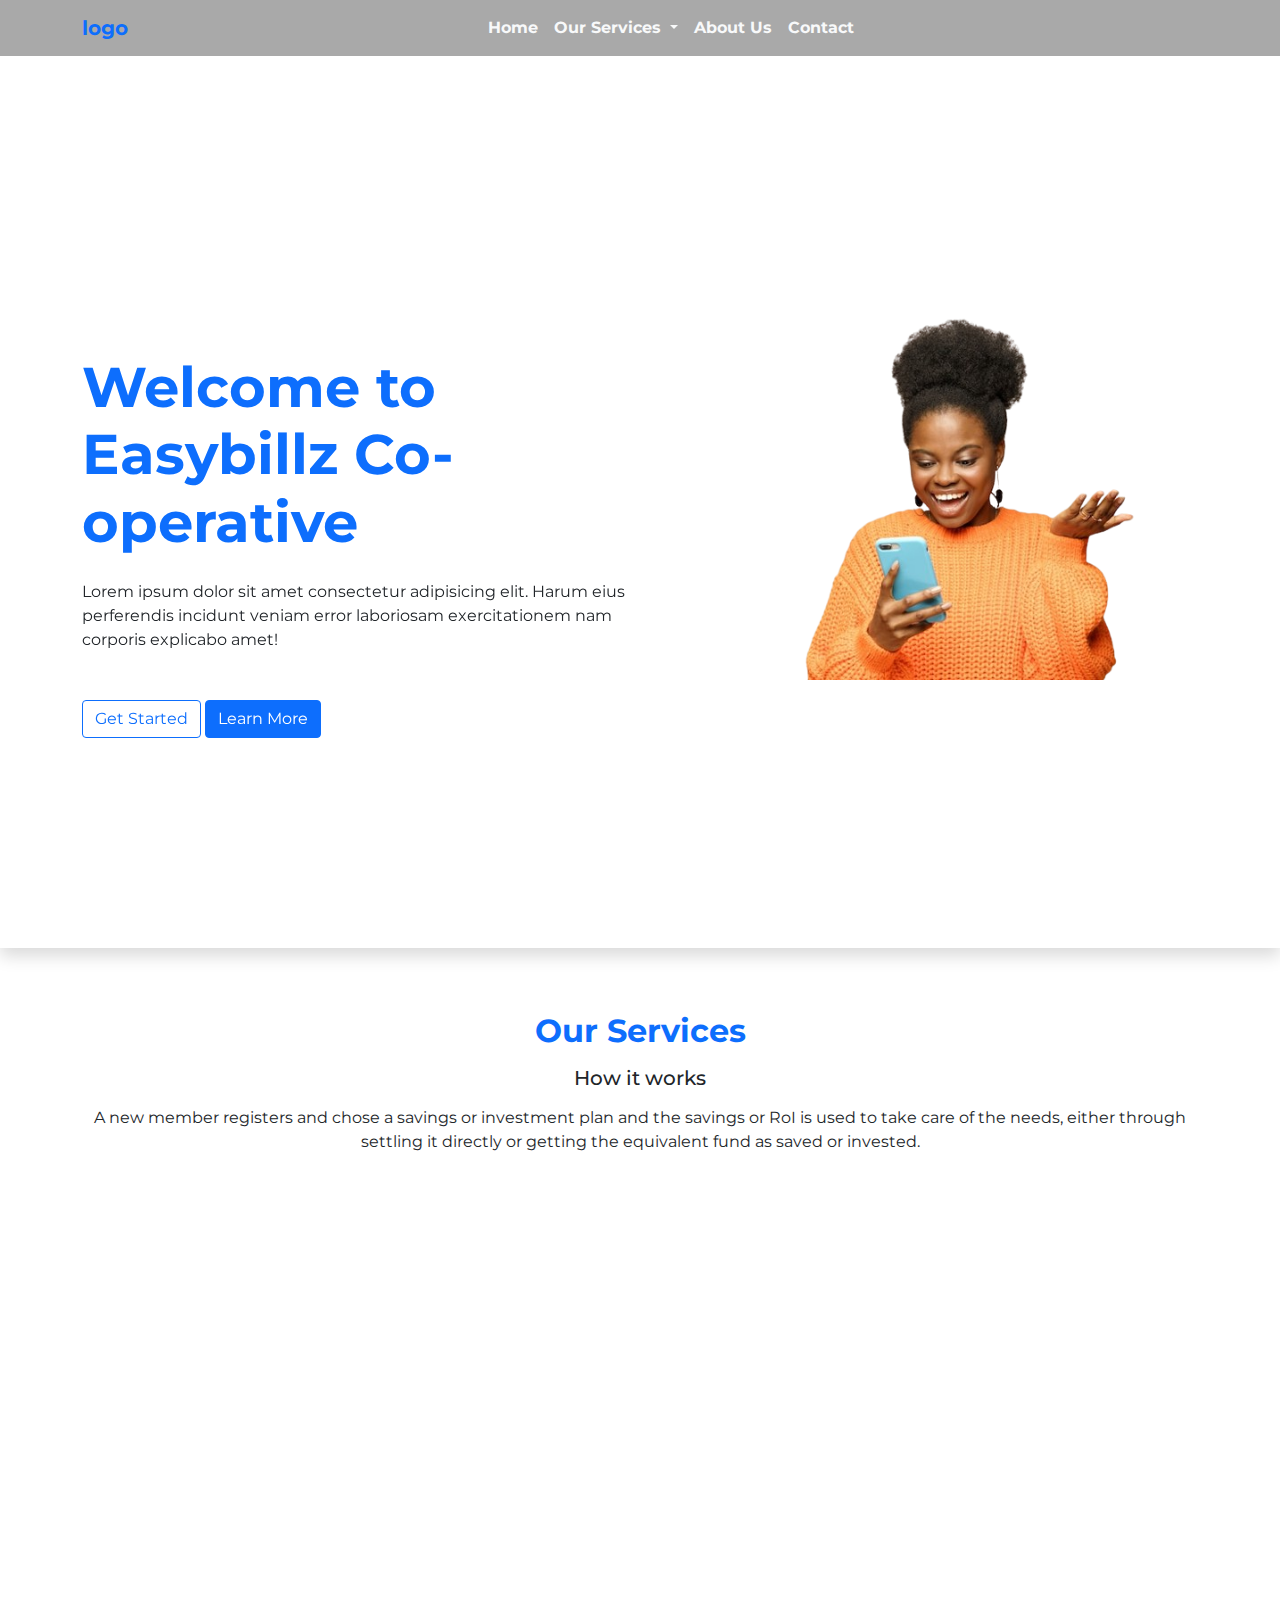
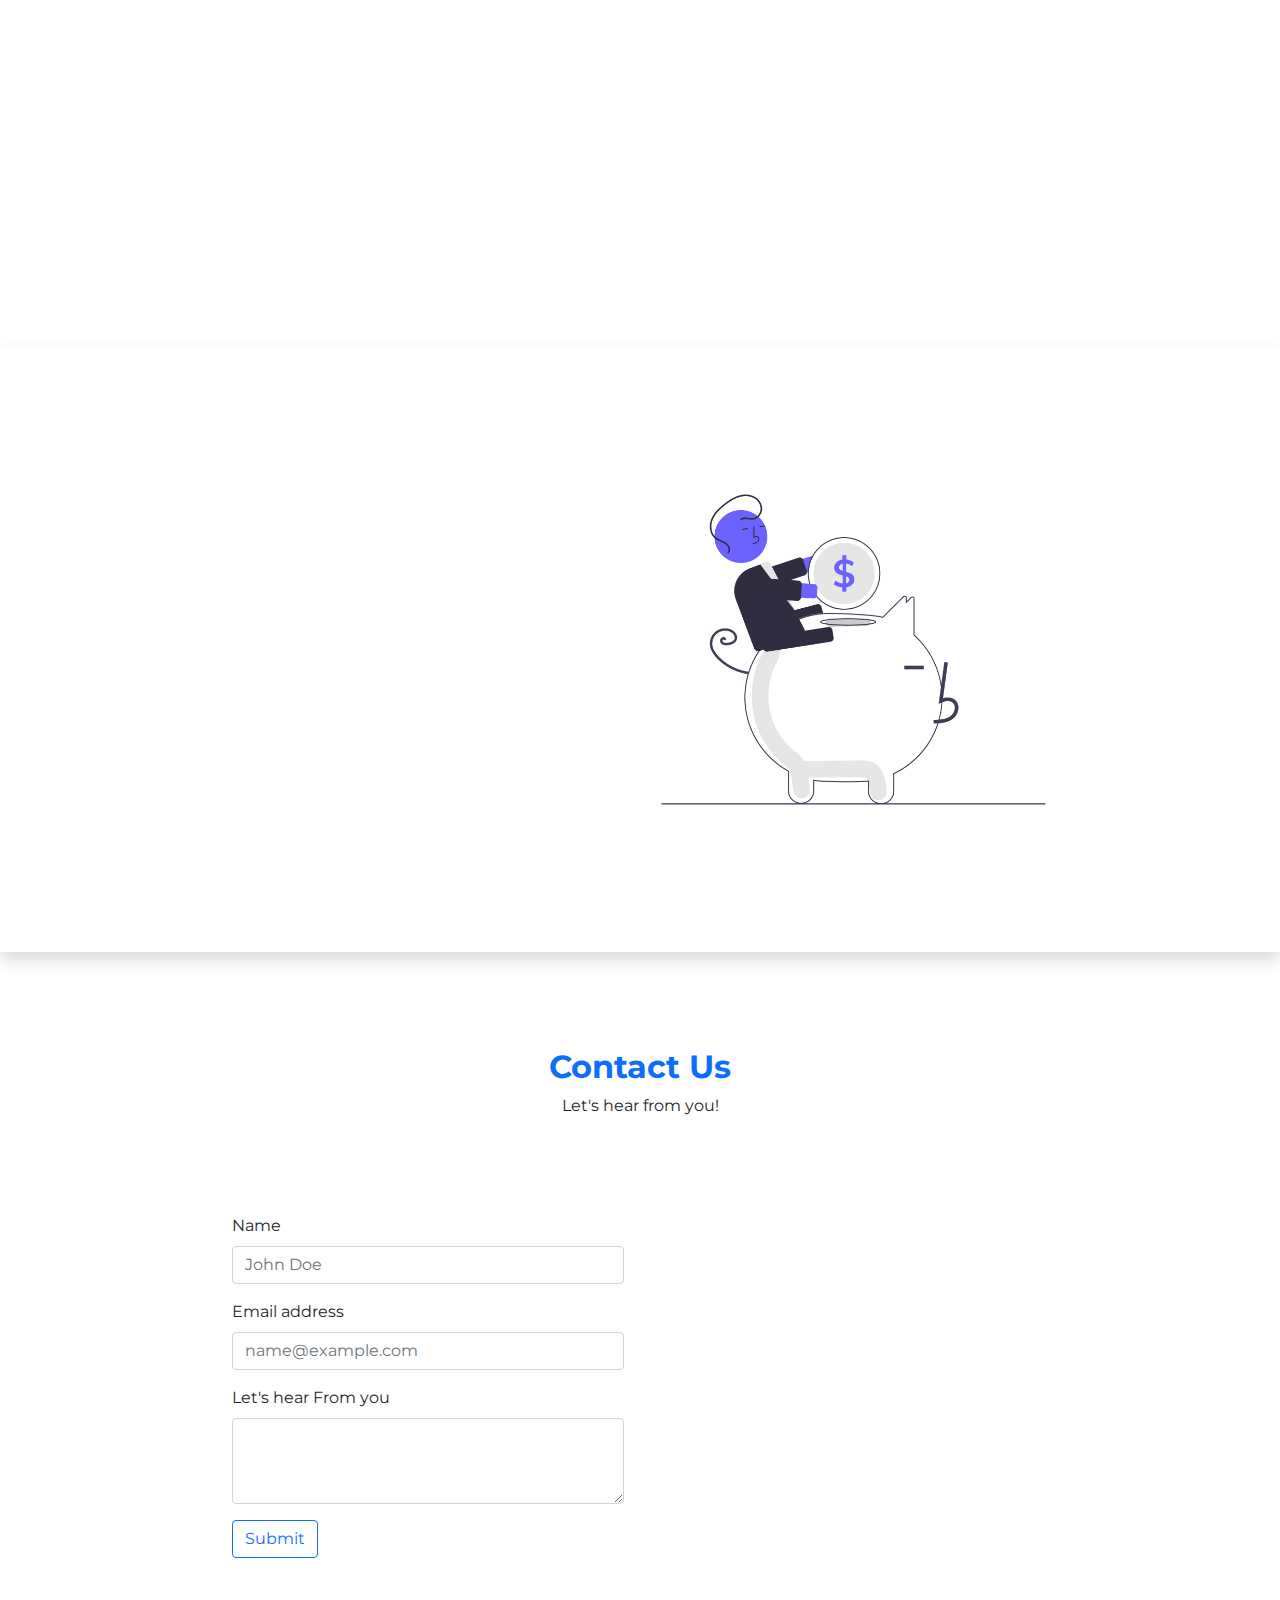
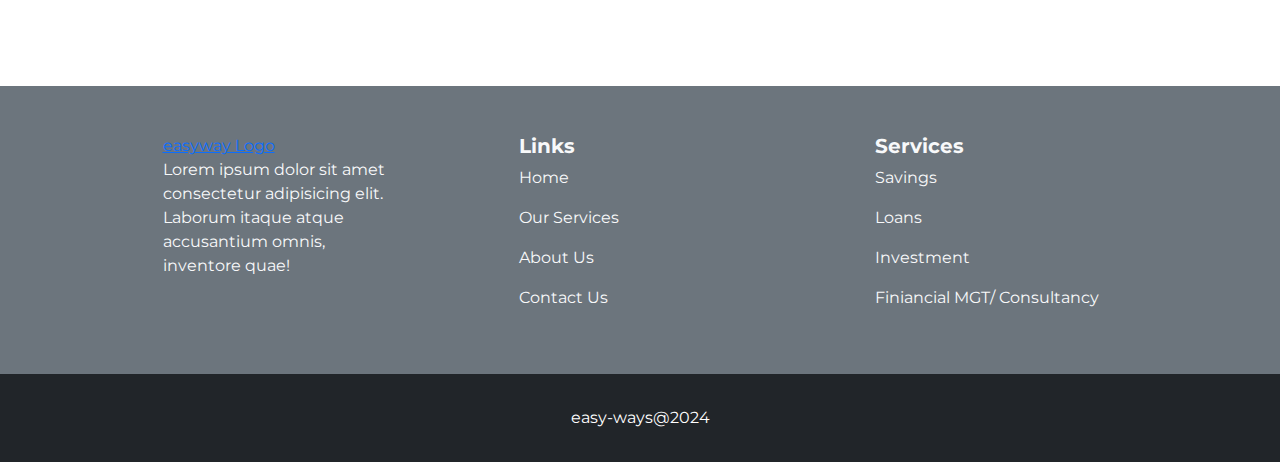
==== commit be4a09fb: "added a script for extra functionality" ====
--- a/index.html
+++ b/index.html
@@ -39,10 +39,10 @@
                             Our Services
                         </a>
                         <ul class="dropdown-menu">
-                            <li><a class="dropdown-item" href="#">Savings</a></li>
-                            <li><a class="dropdown-item" href="#">Loans</a></li>
-                            <li><a class="dropdown-item" href="#">Investment</a></li>
-                            <li><a class="dropdown-item" href="#">Financial mgt/consultancy
+                            <li><a class="dropdown-item" href="./our_services.html">Savings</a></li>
+                            <li><a class="dropdown-item" href="./our_services.html">Loans</a></li>
+                            <li><a class="dropdown-item" href="./our_services.html">Investment</a></li>
+                            <li><a class="dropdown-item" href="./our_services.html">Financial mgt/consultancy
                                 </a></li>
                         </ul>
                     </li>
@@ -58,12 +58,12 @@
         </div>
     </nav>
     <!-- hero-section -->
-   
+
     <section class="shadow d-none d-sm-none d-md-none d-lg-block">
         <div class="container">
             <div class="row align-items-center justify-content-center min-vh-100 mt-sm-5">
                 <div class="col-lg-6 col-md-6 col-sm-12 pt-5 mt-5" data-aos="fade-right">
-                    <h2 class="display-4 fw-bold mt-sm-5 text-primary">Welcome to Easybillz Multipurpose</h2>
+                    <h2 class="display-4 fw-bold mt-sm-5 text-primary">Welcome to Easybillz Co-operative</h2>
                     <p class="my-4">
                         Lorem ipsum dolor sit amet consectetur adipisicing elit.
                         Harum eius perferendis incidunt veniam error laboriosam
@@ -87,7 +87,7 @@
         <div class="container ">
             <div class="row align-items-center justify-content-center min-vh-100 mt-sm-5">
                 <div class="col-lg-6 col-md-6 col-sm-12 pt-5 mt-5" data-aos="fade-right">
-                    <h2 class="display-4 fw-bold mt-sm-5 text-primary">Welcome to Easybillz Multipurpose.</h2>
+                    <h2 class="display-4 fw-bold mt-sm-5 text-primary">Welcome to Easybillz Co-operative.</h2>
                     <p class="my-4 text-light">
                         Lorem ipsum dolor sit amet consectetur adipisicing elit.
                         Harum eius perferendis incidunt veniam error laboriosam
@@ -201,29 +201,26 @@
     <section class="bg-body-tertiary shadow">
         <div class="container-fluid">
             <div class="row justify-content-center align-items-center">
-                <div class="col-lg-4 col-md-6 col-sm-12 p-5" data-aos="fade-right"
-                data-aos-offset="300"
-                data-aos-easing="ease-in-sine">
+                <div class="col-lg-4 col-md-6 col-sm-12 p-5" data-aos="fade-right" data-aos-offset="300"
+                    data-aos-easing="ease-in-sine">
                     <h2 class="text-primary fw-bold">About Us</h2>
                     <p>
-                        Lorem ipsum dolor, sit amet consectetur adipisicing elit. Ducimus adipisci, suscipit corporis
-                        autem
-                        nostrum ab temporibus porro facere asperiores voluptates!
-                        Lorem ipsum dolor, sit amet consectetur adipisicing elit. Ducimus adipisci, suscipit corporis
-                        autem
-                        nostrum ab temporibus porro facere asperiores voluptates!
-                        Lorem ipsum dolor, sit amet consectetur adipisicing elit. Ducimus adipisci, suscipit corporis
-                        autem
-                        nostrum ab temporibus porro facere asperiores voluptates!
+                        Eazybillz corp is a savings and investments community design to manage the everyday bills and
+                        financial demands of businesses and individuals.
+                        It's built on the founding members drives to sort out recurrent expenditures and billz,
+                        financial demands of their businesses and everyday bills, manage their savings through savings
+                        and investments portfolios that's focus on individual's billz and needs.
+                        The purpose is that through their savings and investments, their recurrent billz will be taken
+                        care of by their ROI or savings, thereby easing the burden of settling these bills as it's
+                        constantly taken care of by the investment and savings...
+
                     </p>
                     <div>
                         <a class="btn btn-outline-primary" href="#">Learn more</a>
                     </div>
                 </div>
-                <div class="col-lg-5 col-md-6 col-sm-12" data-aos="fade-left"
-                data-aos-anchor="#example-anchor"
-                data-aos-offset="500"
-                data-aos-duration="500">
+                <div class="col-lg-5 col-md-6 col-sm-12" data-aos="fade-left" data-aos-anchor="#example-anchor"
+                    data-aos-offset="500" data-aos-duration="500">
                     <img class="img-fluid d-block ml-5" src="./assets/Images/undraw_Savings_re_eq4w.png">
                 </div>
 
@@ -255,8 +252,7 @@
                     <a href="#" class="btn btn-outline-primary">Submit</a>
                 </div>
 
-                <div class="col-lg-4 col-md-6 col-sm-12" data-aos="fade-up"
-                data-aos-anchor-placement="center-center">
+                <div class="col-lg-4 col-md-6 col-sm-12" data-aos="fade-up" data-aos-anchor-placement="center-center">
                     <img src="./assets/Images/6425322.jpg" class="img-fluid" alt="">
                 </div>
             </div>
@@ -303,6 +299,7 @@
     </footer>
     <script src="./js/bootstrap.min.js"></script>
     <script src="https://unpkg.com/aos@2.3.1/dist/aos.js"></script>
+    <script src="./script.js"></script>
     <script>
         AOS.init();
     </script>
--- a/main.css
+++ b/main.css
@@ -25,6 +25,7 @@
     background-image:linear-gradient(60deg,rgba(0, 0, 0, 0.904),rgba(0, 0, 0, 0.504)), url(./assets/Images/stylish-happy-afro-woman-wear-orange-jumper-laughing-reading-message-chatting-social-media_165285-1961-removebg-preview.png);
     background-size: cover;
     background-position: center;
+    background-attachment: fixed;
 
 }
 
@@ -37,4 +38,13 @@
 background-size: cover;
 background-position: center;
 height: 40vh;
+}
+
+.serv-card{
+    cursor: pointer !important;
+}
+.serv-card:hover{
+    transform: scale(1.1, 1.1);
+    transition: 2s;
+
 }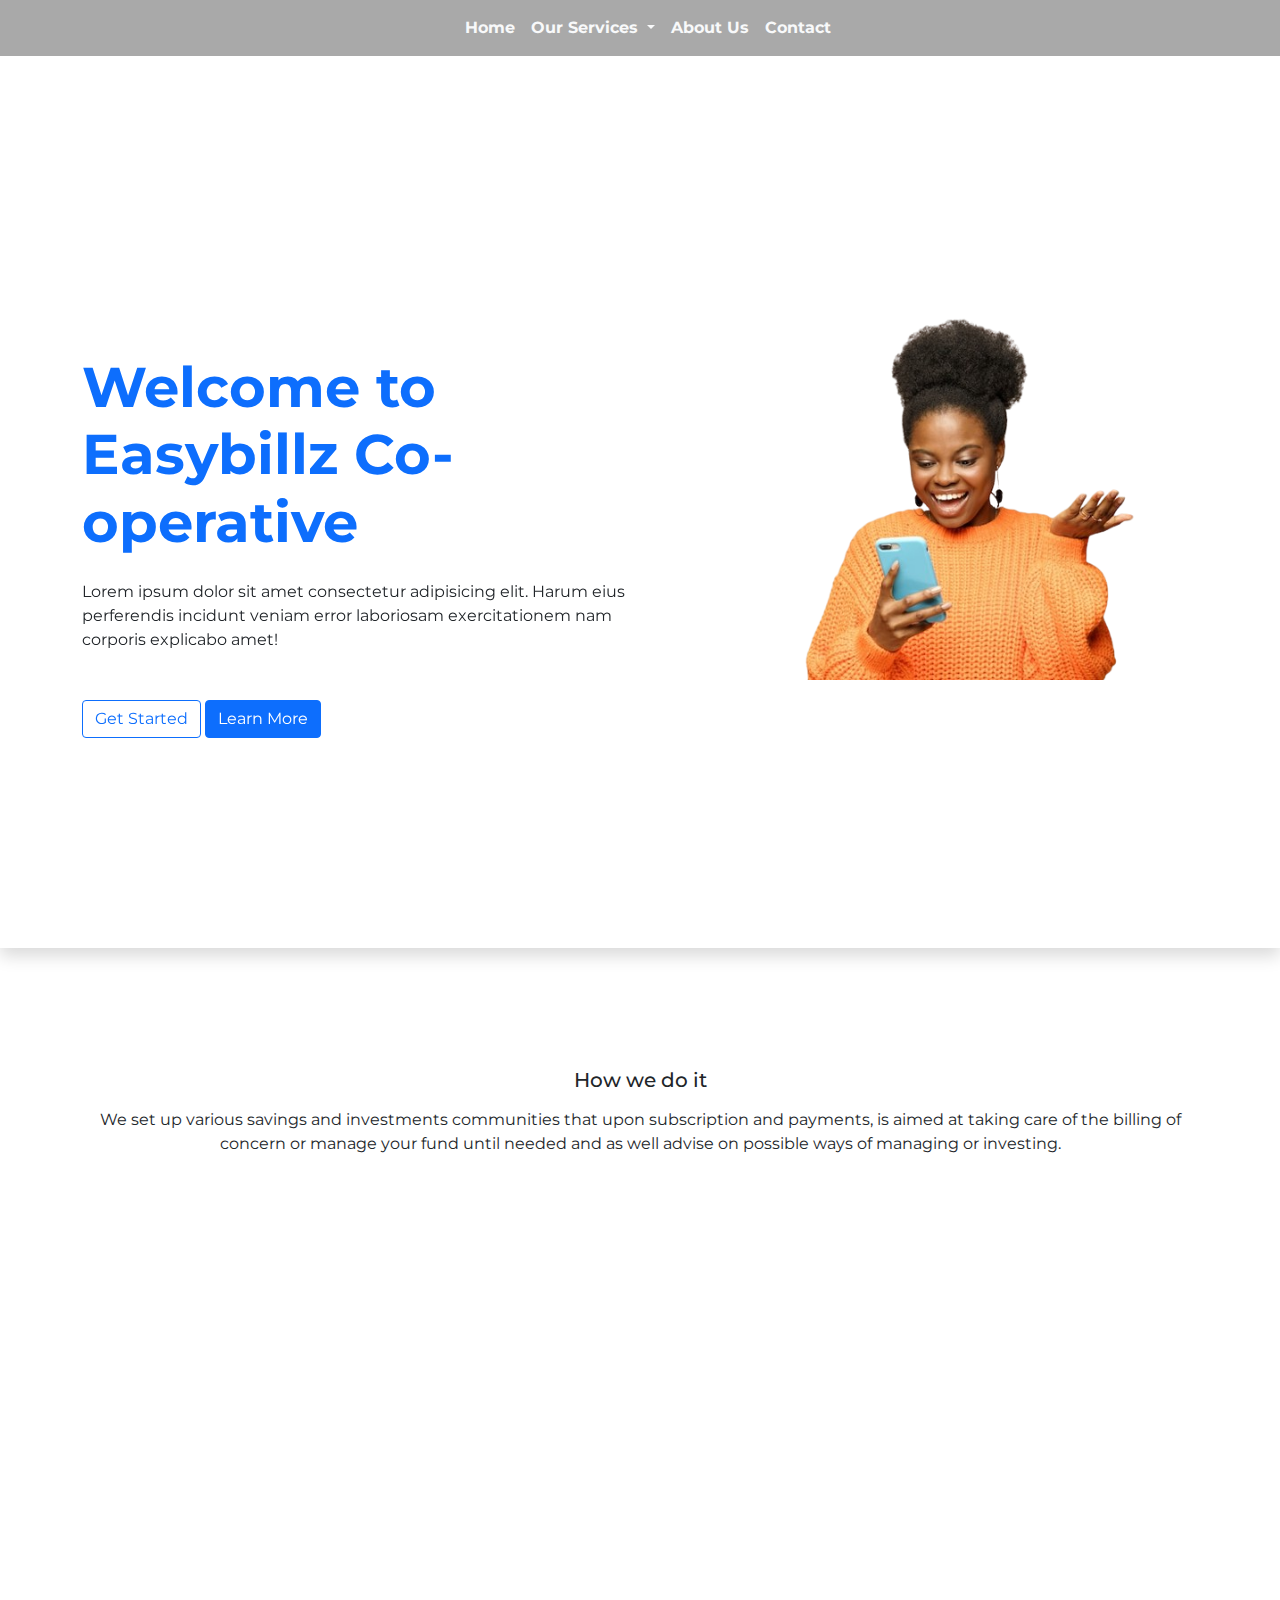
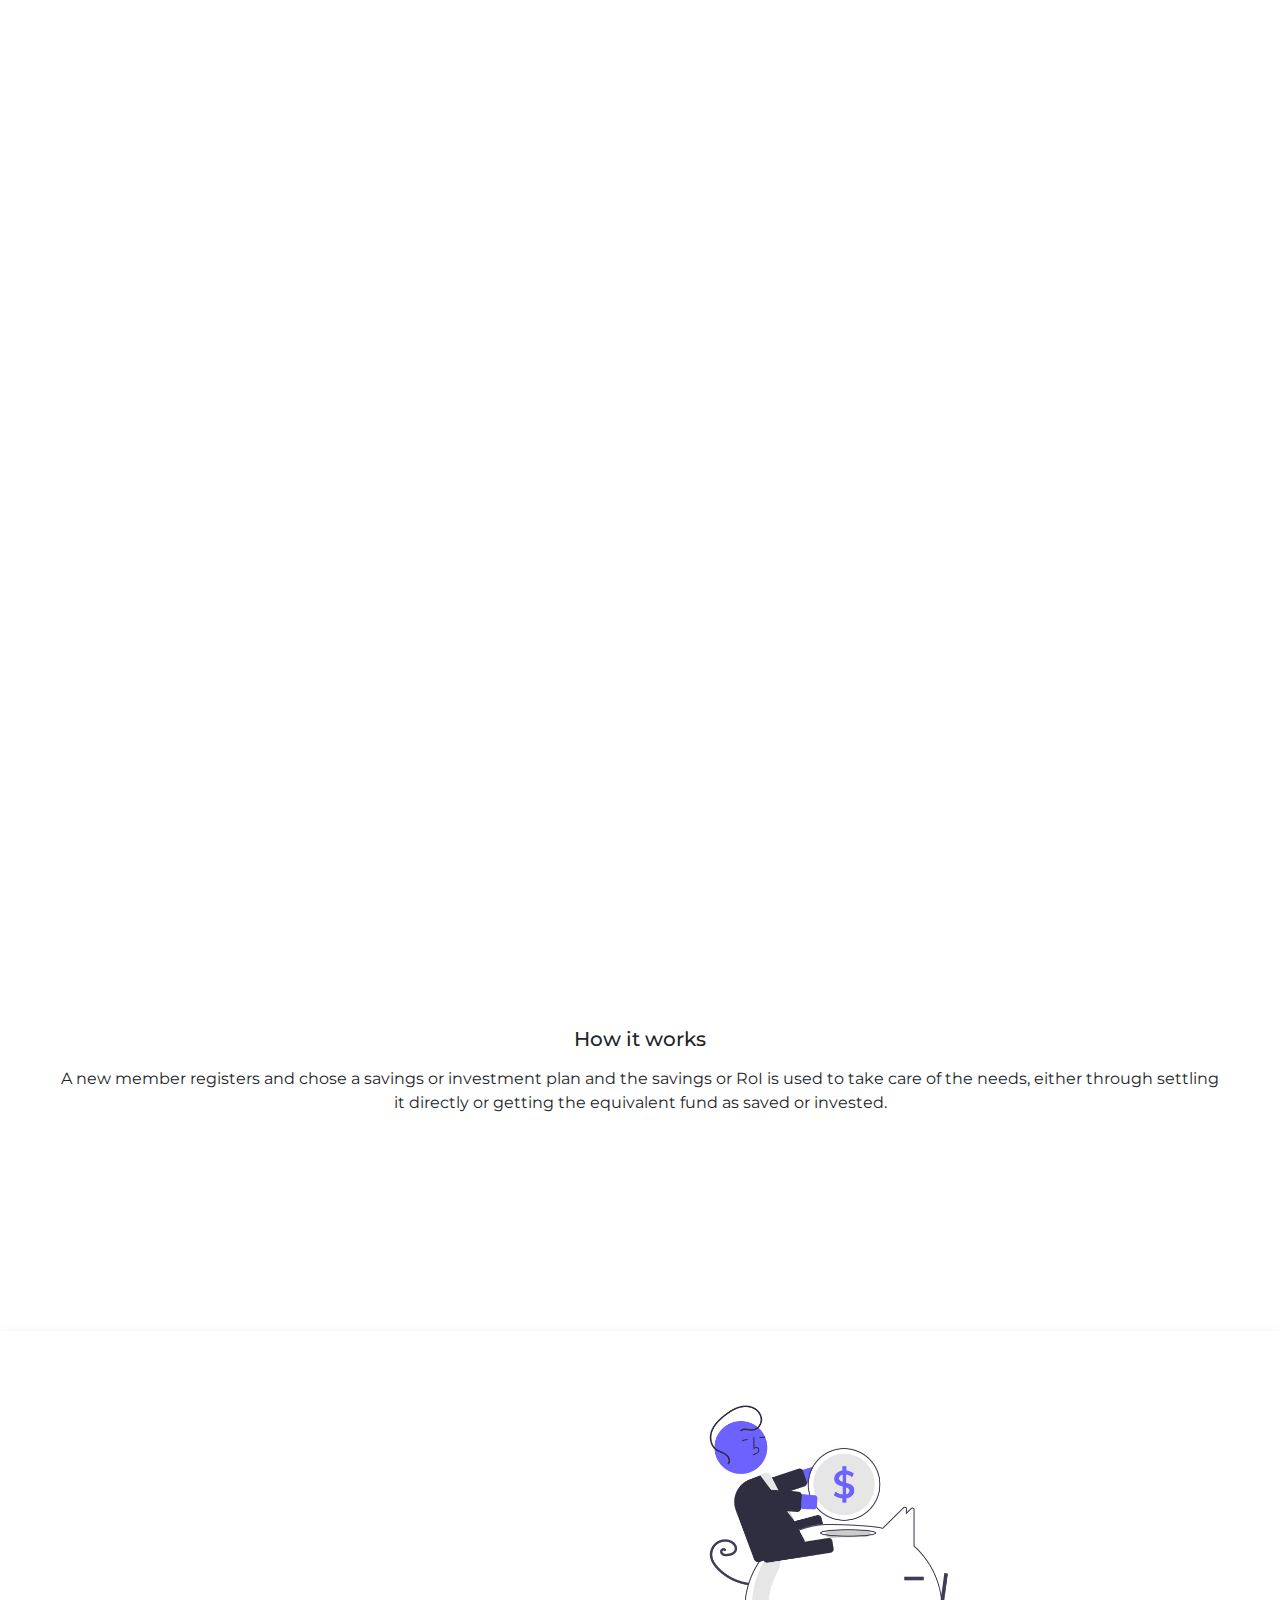
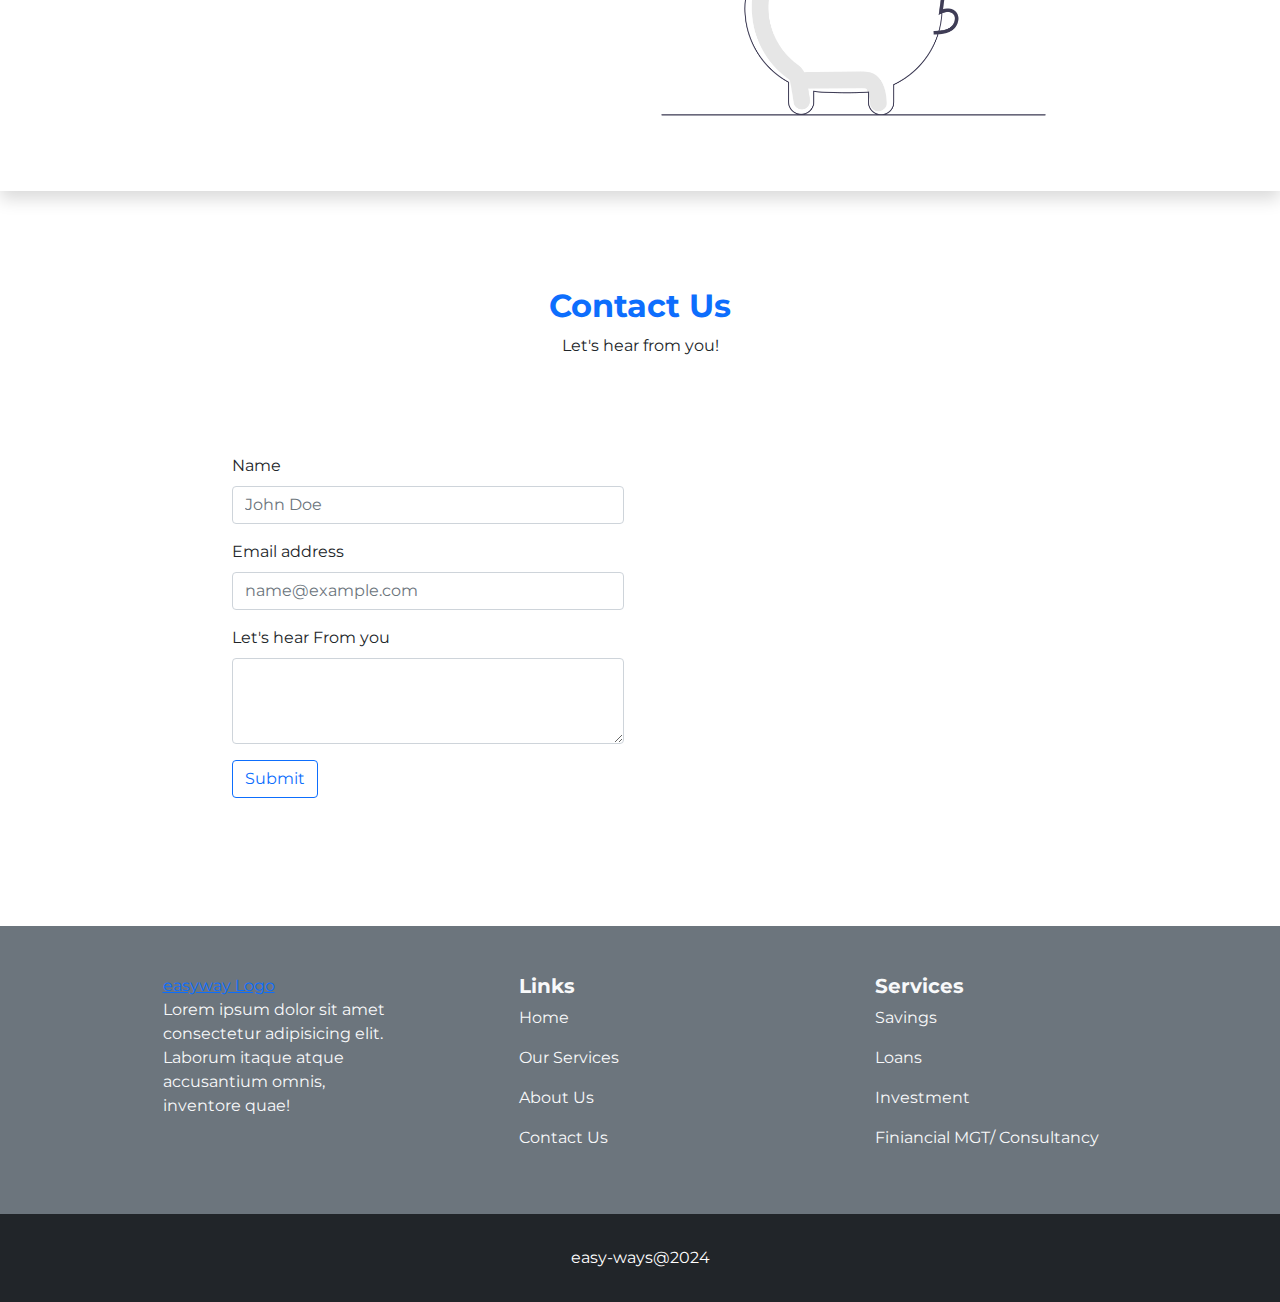
==== commit 251e9d18: "made changes to the hero page and added some other pages" ====
--- a/index.html
+++ b/index.html
@@ -15,14 +15,18 @@
         rel="stylesheet">
     <!-- AOS -->
     <link href="https://unpkg.com/aos@2.3.1/dist/aos.css" rel="stylesheet">
+    <!-- BOOTSTRAP ICON -->
+    <link rel="stylesheet" href="https://cdn.jsdelivr.net/npm/bootstrap-icons@1.11.3/font/bootstrap-icons.min.css">
     <title>Easybillz Multipurpose</title>
 </head>
 
 <body>
     <!-- nav bar -->
-    <nav class="navbar navbar-expand-lg bg-body-tertiary py-2 fw-bold fixed-top">
+    <nav class="navbar navbar-expand-lg bg-body-tertiary fw-bold fixed-top">
         <div class="container">
-            <a class="navbar-brand" href="index.html">logo</a>
+            <a class="navbar-brand" href="index.html">
+                <img src="./assets/Images/logo.png" alt="" width="100">
+            </a>
             <button class="navbar-toggler bg-primary" type="button" data-bs-toggle="collapse"
                 data-bs-target="#navbarSupportedContent" aria-controls="navbarSupportedContent" aria-expanded="false"
                 aria-label="Toggle navigation">
@@ -47,10 +51,10 @@
                         </ul>
                     </li>
                     <li class="nav-item">
-                        <a class="nav-link text-light" href="#">About Us</a>
+                        <a class="nav-link text-light" href="about.html">About Us</a>
                     </li>
                     <li class="nav-item">
-                        <a class="nav-link text-light" href="#">Contact</a>
+                        <a class="nav-link text-light" href="contact.html">Contact</a>
                     </li>
 
                 </ul>
@@ -58,7 +62,6 @@
         </div>
     </nav>
     <!-- hero-section -->
-
     <section class="shadow d-none d-sm-none d-md-none d-lg-block">
         <div class="container">
             <div class="row align-items-center justify-content-center min-vh-100 mt-sm-5">
@@ -84,9 +87,9 @@
 
     <!-- Display only on small screen -->
     <section class="shadow small-screen d-sm-block d-md-block d-lg-none">
-        <div class="container ">
+        <div class="container">
             <div class="row align-items-center justify-content-center min-vh-100 mt-sm-5">
-                <div class="col-lg-6 col-md-6 col-sm-12 pt-5 mt-5" data-aos="fade-right">
+                <div class="col-lg-12 col-md-10 col-sm-12 pt-5 mt-5" data-aos="fade-right">
                     <h2 class="display-4 fw-bold mt-sm-5 text-primary">Welcome to Easybillz Co-operative.</h2>
                     <p class="my-4 text-light">
                         Lorem ipsum dolor sit amet consectetur adipisicing elit.
@@ -98,17 +101,14 @@
                         <button class="btn btn-primary">Learn More</button>
                     </div>
                 </div>
-                <!-- <div class="col-lg-6 col-md-6 col-sm-12 my-sm-5" data-aos="fade-left">
-                    <img src="./assets/Images/stylish-happy-afro-woman-wear-orange-jumper-laughing-reading-message-chatting-social-media_165285-1961-removebg-preview.png"
-                        class="img-fluid header-img">
-                </div> -->
+
             </div>
         </div>
     </section>
     <!--Our  Services -->
-    <section class=" mb-5 py-5 bg-body-tertiary">
+    <section class=" mb-lg-5 py-lg-5 bg-body-tertiary">
         <div class="container text-center">
-            <div class="">
+            <!-- <div class="">
                 <h2 class="text-primary fw-bold my-3">Our Services</h2>
                 <h5 class="my-3 opacity-0">How it works</h5>
                 <p>
@@ -116,11 +116,11 @@
                     care of the needs, either through settling it directly or getting the equivalent fund as saved or
                     invested.
                 </p>
-            </div>
-
-            <div class="row px-5 py-5 gy-4">
+            </div> -->
+
+            <!-- <div class="row  py-5 gy-4">
                 <div class="col-lg-3 col-md-6 col-sm-12">
-                    <!-- savings card -->
+                    savings card
                     <div class="card shadow " data-aos="fade-up" data-aos-duration="3000" data-aos-easing="linear">
                         <div>
                             <img src="./assets/Images/undraw_Savings_re_eq4w.png" class="img-fluid w-100" alt="">
@@ -128,17 +128,16 @@
                         <div class="card-body">
                             <h5 class="card-title">Savings</h5>
                             <p class="card-text">
-                                Lorem ipsum dolor sit amet consectetur
-                                adipisicing elit. Qui ullam,
-                                assumenda illum omnis delectus optio
-                                possimus repellendus in! Laboriosam, possimus.
+                                Savings are crucial aspect of financial healthand stabilty.
+                                And we want to be able to help youachieve the heightest level of
+                                finiancial seecurity and ease. With easy bills you do not just save to earn.
                             </p>
                             <a href="#" class="btn btn-primary my-3">Learn More</a>
                         </div>
                     </div>
                 </div>
                 <div class="col-lg-3 col-md-6 col-sm-12">
-                    <!-- loans card -->
+                    loans card
                     <div class="card shadow py-2" data-aos="fade-up" data-aos-duration="3000" data-aos-easing="linear">
                         <div class="mt-3">
                             <img src="./assets/Images/undraw_Online_payments_re_y8f2.png" class="img-fluid w-100"
@@ -157,7 +156,7 @@
                     </div>
                 </div>
                 <div class="col-lg-3 col-md-6 col-sm-12">
-                    <!-- investment card -->
+                    investment card
                     <div class="card shadow" data-aos="fade-up" data-aos-duration="2000" data-aos-easing="linear">
                         <div>
                             <img src="./assets/Images/undraw_Pay_online_re_aqe6.png" class="img-fluid w-100" alt="">
@@ -175,7 +174,7 @@
                     </div>
                 </div>
                 <div class="col-lg-3 col-md-6 col-sm-12">
-                    <!-- fininacial mgt/ consulting card -->
+                    fininacial mgt/ consulting card
                     <div class="card shadow" data-aos="fade-up" data-aos-duration="2000">
                         <div>
                             <img src="./assets/Images/undraw_Online_chat_re_c4lx.png" class="img-fluid w-100" alt="">
@@ -192,13 +191,169 @@
                         </div>
                     </div>
                 </div>
-            </div>
-        </div>
+            </div> -->
+        </div>
+        <section>
+            <div class="container-fluid">
+                <section class=" mb-5 py-5 bg-body-tertiary">
+                    <div class="container text-center">
+                        <div class="text-center my-4">
+                            <h5 class="my-3 opacity-0">How we do it</h5>
+                            <p class=" mx-auto">
+                                We set up various savings and investments communities that upon subscription and
+                                payments,
+                                is
+                                aimed at taking care of the billing of concern or manage your fund until needed and as
+                                well
+                                advise on possible ways of managing or investing.
+                            </p>
+                        </div>
+
+                        <div class="row py-5 gy-4 justify-content-center">
+                            <div class="col-lg-4 col-md-6 col-sm-12">
+                                <!-- savings card -->
+                                <div class="card shadow-lg h-100 serv-card" data-aos="fade-up" data-aos-duration="3000"
+                                    data-aos-easing="linear">
+                                    <div>
+                                        <img src="./assets/Images/undraw_Savings_re_eq4w.png" class="img-fluid w-100"
+                                            alt="">
+                                    </div>
+                                    <div class="card-body">
+                                        <h5 class="card-title">Savings</h5>
+                                        <p class="card-text">
+                                            Savings are crucial aspect of financial healthand stabilty.
+                                            And we want to be able to help youachieve the heightest level of
+                                            finiancial seecurity and ease. With easy bills you do not just save to earn.
+                                        </p>
+                                        <a href="#" class="btn btn-primary my-3">Get Started</a>
+                                    </div>
+                                </div>
+                            </div>
+                            <div class="col-lg-4 col-md-6 col-sm-12">
+                                <!-- loans card -->
+                                <div class="card shadow-lg h-100 py-2 serv-card" data-aos="fade-up" data-aos-duration="3000"
+                                    data-aos-easing="linear">
+                                    <div class="mt-3">
+                                        <img src="./assets/Images/premium-cash-reward-bonus-work-done-best-employee-rewarding-promotion-order-efficiency-stimulation-boss-subordinate-cartoon-characters_335657-2984.jpg"
+                                            class="img-fluid w-75" alt="">
+                                    </div>
+                                    <div class="card-body">
+                                        <h5 class="card-title">Loans</h5>
+                                        <p class="card-text word-wrap">
+                                            We offer loans to suit a veriety of needs and circurmstances.
+                                            Our goal is to provide financial assistance eather you are looking for
+                                            funds for a new business, venture, purchase a home, or cover Unexpected
+                                            expenses
+                                            we are here to help at regulated and affordable interest rates.
+                                        </p>
+                                        <a href="#" class="btn btn-primary my-3">Get Started</a>
+                                    </div>
+                                </div>
+                            </div>
+                            <div class="col-lg-4 col-md-6 col-sm-12">
+                                <!-- investment card -->
+                                <div class="card shadow h-100 serv-card" data-aos="fade-up" data-aos-duration="2000"
+                                    data-aos-easing="linear">
+                                    <div>
+                                        <img src="./assets/Images/undraw_Pay_online_re_aqe6.png" class="img-fluid w-100"
+                                            alt="">
+                                    </div>
+                                    <div class="card-body">
+                                        <h5 class="card-title">Investment</h5>
+                                        <p class="card-text">
+                                            Our investment is a purposefully motivated one aimed at
+                                            easing an aspect of your Bills. we are focused on easing the finiancial
+                                            goals
+                                            and billings
+                                            of members and clients. the ROR is designrd or
+                                            tailored to ease a particula bill or bills.
+                                        </p>
+                                        <a href="#" class="btn btn-primary my-3">Get Started</a>
+                                    </div>
+                                </div>
+                            </div>
+                        </div>
+                        <div class="row py-5 gy-4 gx-5 justify-content-center">
+                            <div class="col-lg-4 col-md-6 col-sm-12">
+                                <!-- fininacial mgt/ consulting card -->
+                                <div class="card shadow h-100 serv-card" data-aos="fade-up" data-aos-duration="2000">
+                                    <div>
+                                        <img src="./assets/Images/undraw_Online_chat_re_c4lx.png"
+                                            class="img-fluid w-100" alt="">
+                                    </div>
+                                    <div class="card-body">
+                                        <h5 class="card-title">Cash Delivery</h5>
+                                        <p class="card-text">
+                                            We offer Cash Delivery service, a very convinient
+                                            and secure way to recieve funds without getting stressed.
+                                            where ever you are we can get any amount of cash to you.
+                                        </p>
+                                        <a href="#" class="btn btn-primary my-3">Get Started</a>
+                                    </div>
+                                </div>
+                            </div>
+                            <div class="col-lg-4 col-md-6 col-sm-12">
+                                <!-- fininacial mgt/ consulting card -->
+                                <div class="card shadow h-100 serv-card" data-aos="fade-up" data-aos-duration="2000">
+                                    <div>
+                                        <img src="./assets/Images/undraw_Online_chat_re_c4lx.png"
+                                            class="img-fluid w-100" alt="">
+                                    </div>
+                                    <div class="card-body">
+                                        <h5 class="card-title">Business Development</h5>
+                                        <p class="card-text">
+                                            In many cases people have money but do not know
+                                            where to put the money or invest in.
+                                            we can help set up profitable business for you,
+                                            manage it and make sure it gets the
+                                            right structure before handing it over to you.
+                                            Easybillz is the future you've been dreaming about.
+                                        </p>
+                                        <a href="#" class="btn btn-primary my-3">Get Started</a>
+                                    </div>
+                                </div>
+                            </div>
+                            <div class="col-lg-4 col-md-6 col-sm-12">
+                                <!-- fininacial mgt/ consulting card -->
+                                <div class="card shadow h-100 serv-card" data-aos="fade-up" data-aos-duration="2000">
+                                    <div>
+                                        <img src="./assets/Images/undraw_Online_chat_re_c4lx.png"
+                                            class="img-fluid w-100" alt="">
+                                    </div>
+                                    <div class="card-body">
+                                        <h5 class="card-title">Bill Management</h5>
+                                        <p class="card-text">
+                                            A lot of times bills could get too stressful and
+                                            complex to handle, now you no longer have to worry
+                                            about that because we can help you handle all theos bills
+                                            without you lifting a finger.
+                                        </p>
+                                        <a href="#" class="btn btn-primary my-3">Get Started</a>
+                                    </div>
+                                </div>
+                            </div>
+                        </div>
+                    </div>
+                    <!-- ?end of cars -->
+
+                    <div class="text-center my-4">
+                        <h5 class="my-3 opacity-0">How it works</h5>
+                        <p class="mx-auto px-5">
+                            A new member registers and chose a savings or investment plan and the savings or RoI is used
+                            to
+                            take care of the needs, either through settling it directly or getting the equivalent fund
+                            as
+                            saved or invested.
+                        </p>
+                    </div>
+                </section>
+            </div>
+        </section>
         <!-- ?end of cars -->
     </section>
 
     <!-- About us -->
-    <section class="bg-body-tertiary shadow">
+    <section class="bg-body-tertiary mt-1 shadow">
         <div class="container-fluid">
             <div class="row justify-content-center align-items-center">
                 <div class="col-lg-4 col-md-6 col-sm-12 p-5" data-aos="fade-right" data-aos-offset="300"
@@ -210,9 +365,9 @@
                         It's built on the founding members drives to sort out recurrent expenditures and billz,
                         financial demands of their businesses and everyday bills, manage their savings through savings
                         and investments portfolios that's focus on individual's billz and needs.
-                        The purpose is that through their savings and investments, their recurrent billz will be taken
+                        <!-- The purpose is that through their savings and investments, their recurrent billz will be taken
                         care of by their ROI or savings, thereby easing the burden of settling these bills as it's
-                        constantly taken care of by the investment and savings...
+                        constantly taken care of by the investment and savings... -->
 
                     </p>
                     <div>
--- a/main.css
+++ b/main.css
@@ -6,6 +6,12 @@
 
 *{
     font-family: "Montserrat", sans-serif;
+}
+
+.f-logo{
+    height: 100px !important;
+    width: auto !important;
+    object-fit: fill !important;
 }
 
 .header-img {
@@ -40,11 +46,13 @@
 height: 40vh;
 }
 
+
+
 .serv-card{
     cursor: pointer !important;
 }
 .serv-card:hover{
-    transform: scale(1.1, 1.1);
-    transition: 2s;
+    transform: scale(1.1, 1.1) !important;
+    transition: 2s !important;
 
 }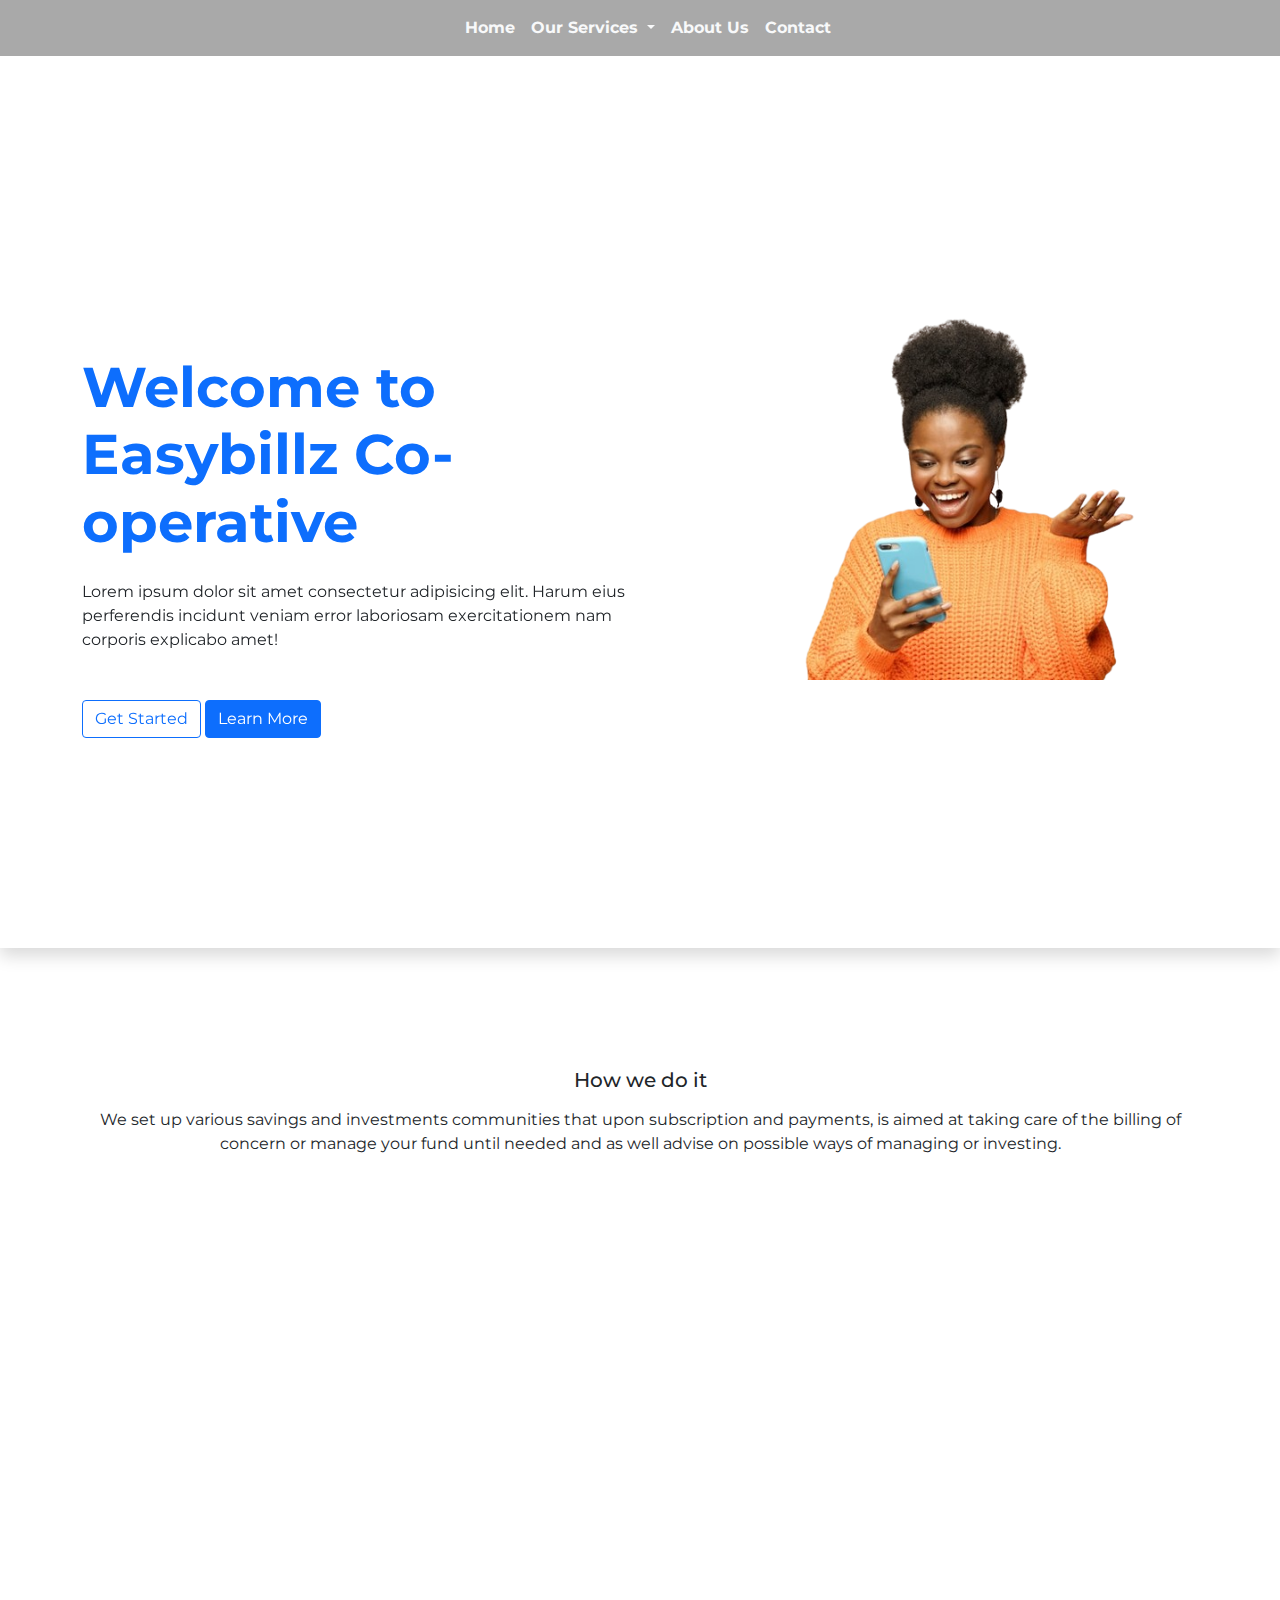
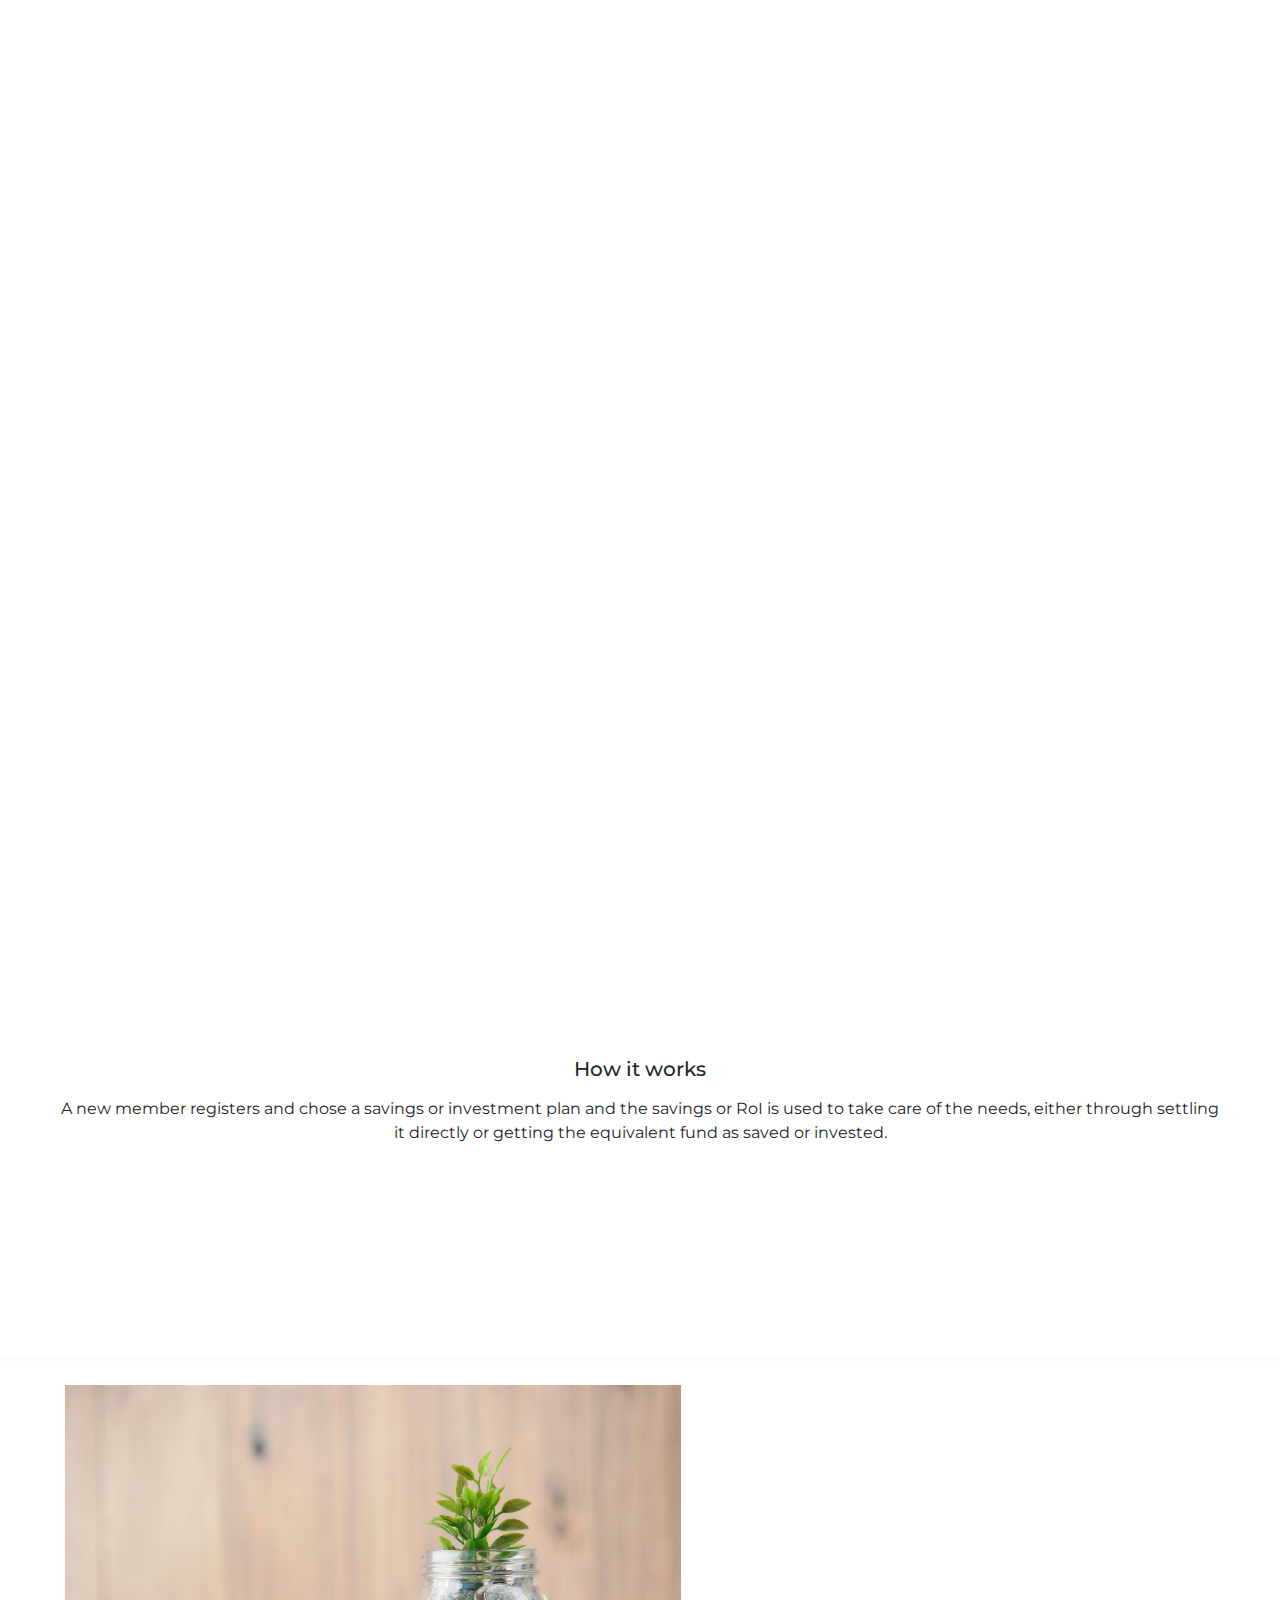
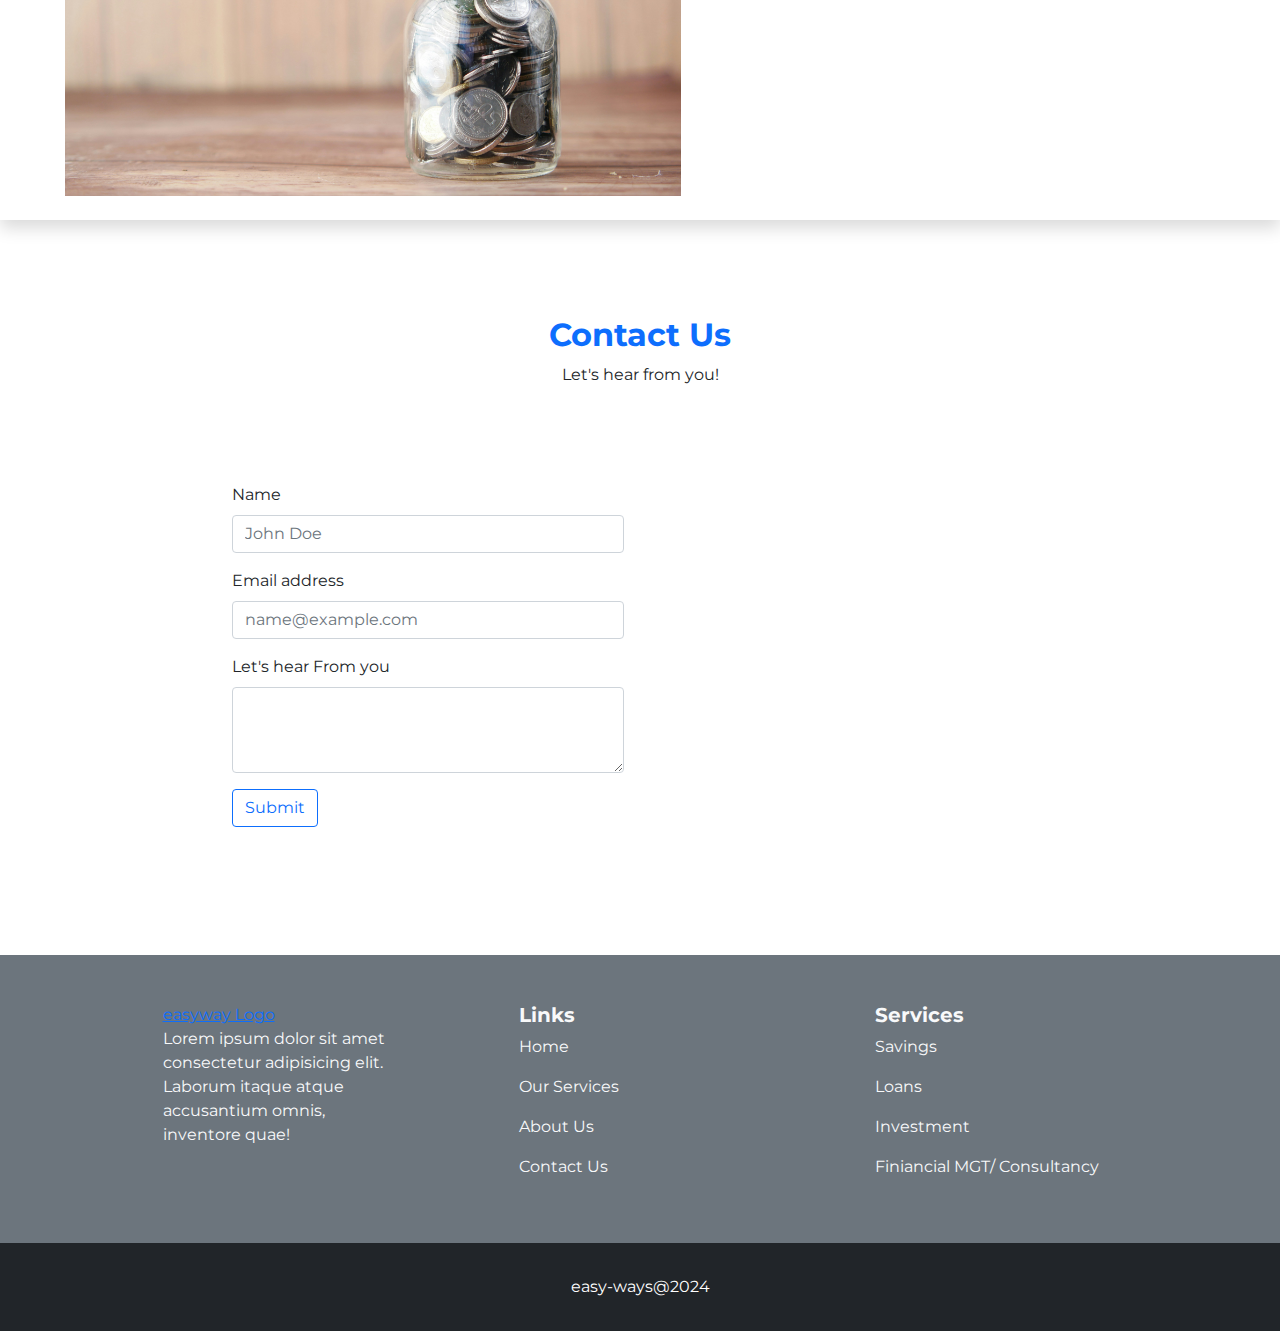
==== commit 66576fc1: "made modifications to the hero page" ====
--- a/index.html
+++ b/index.html
@@ -27,10 +27,10 @@
             <a class="navbar-brand" href="index.html">
                 <img src="./assets/Images/logo.png" alt="" width="100">
             </a>
-            <button class="navbar-toggler bg-primary" type="button" data-bs-toggle="collapse"
+            <button class="navbar-toggler bg-light text-dark" type="button" data-bs-toggle="collapse"
                 data-bs-target="#navbarSupportedContent" aria-controls="navbarSupportedContent" aria-expanded="false"
                 aria-label="Toggle navigation">
-                <span class="navbar-toggler-icon text-light"></span>
+                <span class="navbar-toggler-icon"></span>
             </button>
             <div class="collapse navbar-collapse" id="navbarSupportedContent">
                 <ul class="navbar-nav mx-auto mb-2 mb-lg-0">
@@ -46,7 +46,11 @@
                             <li><a class="dropdown-item" href="./our_services.html">Savings</a></li>
                             <li><a class="dropdown-item" href="./our_services.html">Loans</a></li>
                             <li><a class="dropdown-item" href="./our_services.html">Investment</a></li>
-                            <li><a class="dropdown-item" href="./our_services.html">Financial mgt/consultancy
+                            <li><a class="dropdown-item" href="bill">Cash Delivery
+                                </a></li>
+                            <li><a class="dropdown-item" href="bill">Bills Management
+                                </a></li>
+                            <li><a class="dropdown-item" href="bill">Business Development
                                 </a></li>
                         </ul>
                     </li>
@@ -87,7 +91,7 @@
 
     <!-- Display only on small screen -->
     <section class="shadow small-screen d-sm-block d-md-block d-lg-none">
-        <div class="container">
+        <div class="container-fluid pb-5">
             <div class="row align-items-center justify-content-center min-vh-100 mt-sm-5">
                 <div class="col-lg-12 col-md-10 col-sm-12 pt-5 mt-5" data-aos="fade-right">
                     <h2 class="display-4 fw-bold mt-sm-5 text-primary">Welcome to Easybillz Co-operative.</h2>
@@ -107,92 +111,6 @@
     </section>
     <!--Our  Services -->
     <section class=" mb-lg-5 py-lg-5 bg-body-tertiary">
-        <div class="container text-center">
-            <!-- <div class="">
-                <h2 class="text-primary fw-bold my-3">Our Services</h2>
-                <h5 class="my-3 opacity-0">How it works</h5>
-                <p>
-                    A new member registers and chose a savings or investment plan and the savings or RoI is used to take
-                    care of the needs, either through settling it directly or getting the equivalent fund as saved or
-                    invested.
-                </p>
-            </div> -->
-
-            <!-- <div class="row  py-5 gy-4">
-                <div class="col-lg-3 col-md-6 col-sm-12">
-                    savings card
-                    <div class="card shadow " data-aos="fade-up" data-aos-duration="3000" data-aos-easing="linear">
-                        <div>
-                            <img src="./assets/Images/undraw_Savings_re_eq4w.png" class="img-fluid w-100" alt="">
-                        </div>
-                        <div class="card-body">
-                            <h5 class="card-title">Savings</h5>
-                            <p class="card-text">
-                                Savings are crucial aspect of financial healthand stabilty.
-                                And we want to be able to help youachieve the heightest level of
-                                finiancial seecurity and ease. With easy bills you do not just save to earn.
-                            </p>
-                            <a href="#" class="btn btn-primary my-3">Learn More</a>
-                        </div>
-                    </div>
-                </div>
-                <div class="col-lg-3 col-md-6 col-sm-12">
-                    loans card
-                    <div class="card shadow py-2" data-aos="fade-up" data-aos-duration="3000" data-aos-easing="linear">
-                        <div class="mt-3">
-                            <img src="./assets/Images/undraw_Online_payments_re_y8f2.png" class="img-fluid w-100"
-                                alt="">
-                        </div>
-                        <div class="card-body">
-                            <h5 class="card-title">Loans</h5>
-                            <p class="card-text">
-                                Lorem ipsum dolor sit amet consectetur
-                                adipisicing elit. Qui ullam,
-                                assumenda illum omnis delectus optio
-                                possimus repellendus in! Laboriosam, possimus.
-                            </p>
-                            <a href="#" class="btn btn-primary my-3">Learn More</a>
-                        </div>
-                    </div>
-                </div>
-                <div class="col-lg-3 col-md-6 col-sm-12">
-                    investment card
-                    <div class="card shadow" data-aos="fade-up" data-aos-duration="2000" data-aos-easing="linear">
-                        <div>
-                            <img src="./assets/Images/undraw_Pay_online_re_aqe6.png" class="img-fluid w-100" alt="">
-                        </div>
-                        <div class="card-body">
-                            <h5 class="card-title">Investment</h5>
-                            <p class="card-text">
-                                Lorem ipsum dolor sit amet consectetur
-                                adipisicing elit. Qui ullam,
-                                assumenda illum omnis delectus optio
-                                possimus repellendus in! Laboriosam, possimus.
-                            </p>
-                            <a href="#" class="btn btn-primary my-3">Learn More</a>
-                        </div>
-                    </div>
-                </div>
-                <div class="col-lg-3 col-md-6 col-sm-12">
-                    fininacial mgt/ consulting card
-                    <div class="card shadow" data-aos="fade-up" data-aos-duration="2000">
-                        <div>
-                            <img src="./assets/Images/undraw_Online_chat_re_c4lx.png" class="img-fluid w-100" alt="">
-                        </div>
-                        <div class="card-body">
-                            <h5 class="card-title">Financial MGT/ Consulting</h5>
-                            <p class="card-text">
-                                Lorem ipsum dolor sit amet consectetur
-                                adipisicing elit. Qui ullam,
-                                assumenda illum omnis delectus optio
-                                possimus repellendus in! Laboriosam, possimus.
-                            </p>
-                            <a href="#" class="btn btn-primary my-3">Learn More</a>
-                        </div>
-                    </div>
-                </div>
-            </div> -->
-        </div>
         <section>
             <div class="container-fluid">
                 <section class=" mb-5 py-5 bg-body-tertiary">
@@ -212,7 +130,7 @@
                         <div class="row py-5 gy-4 justify-content-center">
                             <div class="col-lg-4 col-md-6 col-sm-12">
                                 <!-- savings card -->
-                                <div class="card shadow-lg h-100 serv-card" data-aos="fade-up" data-aos-duration="3000"
+                                <div class="card border border-3 border-bottom-3 border-start-0 border-end-0 border-primary shadow-lg h-100  serv-card border border-3 border-bottom-3 border-start-0 border-end-0 border-primary" id="savings" data-aos="fade-up" data-aos-duration="3000"
                                     data-aos-easing="linear">
                                     <div>
                                         <img src="./assets/Images/undraw_Savings_re_eq4w.png" class="img-fluid w-100"
@@ -225,34 +143,33 @@
                                             And we want to be able to help youachieve the heightest level of
                                             finiancial seecurity and ease. With easy bills you do not just save to earn.
                                         </p>
-                                        <a href="#" class="btn btn-primary my-3">Get Started</a>
+                                        <a href="contact.html" class="btn btn-primary my-3">Get Started</a>
                                     </div>
                                 </div>
                             </div>
                             <div class="col-lg-4 col-md-6 col-sm-12">
                                 <!-- loans card -->
-                                <div class="card shadow-lg h-100 py-2 serv-card" data-aos="fade-up" data-aos-duration="3000"
+                                <div class="card shadow-lg border- h-100 py-2 serv-card border border-3 border-bottom-3 border-start-0 border-end-0 border-primary" id="loans" data-aos="fade-up" data-aos-duration="3000"
                                     data-aos-easing="linear">
                                     <div class="mt-3">
                                         <img src="./assets/Images/premium-cash-reward-bonus-work-done-best-employee-rewarding-promotion-order-efficiency-stimulation-boss-subordinate-cartoon-characters_335657-2984.jpg"
-                                            class="img-fluid w-75" alt="">
+                                        class="img-fluid w-75" alt="">
                                     </div>
                                     <div class="card-body">
                                         <h5 class="card-title">Loans</h5>
                                         <p class="card-text word-wrap">
                                             We offer loans to suit a veriety of needs and circurmstances.
                                             Our goal is to provide financial assistance eather you are looking for
-                                            funds for a new business, venture, purchase a home, or cover Unexpected
-                                            expenses
+                                            funds for a new business, venture, purchase a home, or cover Unexpected expenses
                                             we are here to help at regulated and affordable interest rates.
                                         </p>
-                                        <a href="#" class="btn btn-primary my-3">Get Started</a>
+                                        <a href="contact.html" class="btn btn-primary my-3">Get Started</a>
                                     </div>
                                 </div>
                             </div>
                             <div class="col-lg-4 col-md-6 col-sm-12">
                                 <!-- investment card -->
-                                <div class="card shadow h-100 serv-card" data-aos="fade-up" data-aos-duration="2000"
+                                <div class="card shadow h-100 serv-card border border-3 border-bottom-3 border-start-0 border-end-0 border-primary" id="investment" data-aos="fade-up" data-aos-duration="2000"
                                     data-aos-easing="linear">
                                     <div>
                                         <img src="./assets/Images/undraw_Pay_online_re_aqe6.png" class="img-fluid w-100"
@@ -262,13 +179,12 @@
                                         <h5 class="card-title">Investment</h5>
                                         <p class="card-text">
                                             Our investment is a purposefully motivated one aimed at
-                                            easing an aspect of your Bills. we are focused on easing the finiancial
-                                            goals
+                                            easing an aspect of your Bills. we are focused on easing the finiancial goals
                                             and billings
                                             of members and clients. the ROR is designrd or
                                             tailored to ease a particula bill or bills.
                                         </p>
-                                        <a href="#" class="btn btn-primary my-3">Get Started</a>
+                                        <a href="contact.html" class="btn btn-primary my-3">Get Started</a>
                                     </div>
                                 </div>
                             </div>
@@ -276,59 +192,59 @@
                         <div class="row py-5 gy-4 gx-5 justify-content-center">
                             <div class="col-lg-4 col-md-6 col-sm-12">
                                 <!-- fininacial mgt/ consulting card -->
-                                <div class="card shadow h-100 serv-card" data-aos="fade-up" data-aos-duration="2000">
-                                    <div>
-                                        <img src="./assets/Images/undraw_Online_chat_re_c4lx.png"
-                                            class="img-fluid w-100" alt="">
+                                <div class="card shadow h-100 serv-card border border-3 border-bottom-3 border-start-0 border-end-0 border-primary" id="delivery" data-aos="fade-up" data-aos-duration="2000">
+                                    <div>
+                                        <img src="./assets/Images/undraw_On_the_way_re_swjt.png" class="img-fluid w-100 mt-5"
+                                            alt="">
                                     </div>
                                     <div class="card-body">
                                         <h5 class="card-title">Cash Delivery</h5>
                                         <p class="card-text">
-                                            We offer Cash Delivery service, a very convinient
-                                            and secure way to recieve funds without getting stressed.
+                                            We offer Cash Delivery service, a very convinient 
+                                            and secure way to recieve funds without getting stressed. 
                                             where ever you are we can get any amount of cash to you.
                                         </p>
-                                        <a href="#" class="btn btn-primary my-3">Get Started</a>
+                                        <a href="contact.html" class="btn btn-primary my-3">Get Started</a>
                                     </div>
                                 </div>
                             </div>
                             <div class="col-lg-4 col-md-6 col-sm-12">
                                 <!-- fininacial mgt/ consulting card -->
-                                <div class="card shadow h-100 serv-card" data-aos="fade-up" data-aos-duration="2000">
-                                    <div>
-                                        <img src="./assets/Images/undraw_Online_chat_re_c4lx.png"
-                                            class="img-fluid w-100" alt="">
+                                <div class="card shadow h-100 serv-card border border-3 border-bottom-3 border-start-0 border-end-0 border-primary" id="development" data-aos="fade-up" data-aos-duration="2000">
+                                    <div>
+                                        <img src="./assets/Images/undraw_product_iteration_kjok.png" class="img-fluid w-100"
+                                            alt="">
                                     </div>
                                     <div class="card-body">
                                         <h5 class="card-title">Business Development</h5>
                                         <p class="card-text">
-                                            In many cases people have money but do not know
-                                            where to put the money or invest in.
-                                            we can help set up profitable business for you,
-                                            manage it and make sure it gets the
-                                            right structure before handing it over to you.
-                                            Easybillz is the future you've been dreaming about.
-                                        </p>
-                                        <a href="#" class="btn btn-primary my-3">Get Started</a>
+                                            In many cases people have money but do not know 
+                                                where to put the money or invest in.
+                                                we can help set up profitable business for you, 
+                                                manage it and make sure it gets the 
+                                                right structure before handing it over to you. 
+                                                Easybillz is the future you've been dreaming about.
+                                        </p>
+                                        <a href="contact.html" class="btn btn-primary my-3">Get Started</a>
                                     </div>
                                 </div>
                             </div>
                             <div class="col-lg-4 col-md-6 col-sm-12">
                                 <!-- fininacial mgt/ consulting card -->
-                                <div class="card shadow h-100 serv-card" data-aos="fade-up" data-aos-duration="2000">
-                                    <div>
-                                        <img src="./assets/Images/undraw_Online_chat_re_c4lx.png"
-                                            class="img-fluid w-100" alt="">
+                                <div class="card shadow h-100 serv-card border border-3 border-bottom-3 border-start-0 border-end-0 border-primary" id="bill" data-aos="fade-up" data-aos-duration="2000">
+                                    <div>
+                                        <img src="./assets/Images/undraw_Credit_card_payment_re_o911.png" class="img-fluid w-100"
+                                            alt="">
                                     </div>
                                     <div class="card-body">
                                         <h5 class="card-title">Bill Management</h5>
                                         <p class="card-text">
-                                            A lot of times bills could get too stressful and
-                                            complex to handle, now you no longer have to worry
+                                            A lot of times bills could get too stressful and 
+                                            complex to handle, now you no longer have to worry 
                                             about that because we can help you handle all theos bills
                                             without you lifting a finger.
                                         </p>
-                                        <a href="#" class="btn btn-primary my-3">Get Started</a>
+                                        <a href="contact.html" class="btn btn-primary my-3">Get Started</a>
                                     </div>
                                 </div>
                             </div>
@@ -356,7 +272,10 @@
     <section class="bg-body-tertiary mt-1 shadow">
         <div class="container-fluid">
             <div class="row justify-content-center align-items-center">
-                <div class="col-lg-4 col-md-6 col-sm-12 p-5" data-aos="fade-right" data-aos-offset="300"
+                <div class="col-lg-6 col-md-6 col-sm-12 my-4">
+                    <img src="./assets/Images/towfiqu-barbhuiya-joqWSI9u_XM-unsplash.jpg" class="img-fluid" alt="">
+                </div>
+                <div class="col-lg-5 col-md-6 col-sm-12 p-5" data-aos="fade-right" data-aos-offset="300"
                     data-aos-easing="ease-in-sine">
                     <h2 class="text-primary fw-bold">About Us</h2>
                     <p>
@@ -371,13 +290,13 @@
 
                     </p>
                     <div>
-                        <a class="btn btn-outline-primary" href="#">Learn more</a>
-                    </div>
-                </div>
-                <div class="col-lg-5 col-md-6 col-sm-12" data-aos="fade-left" data-aos-anchor="#example-anchor"
+                        <a class="btn btn-outline-primary" href="about.html">Learn more</a>
+                    </div>
+                </div>
+                <!-- <div class="col-lg-5 col-md-6 col-sm-12" data-aos="fade-left" data-aos-anchor="#example-anchor"
                     data-aos-offset="500" data-aos-duration="500">
-                    <img class="img-fluid d-block ml-5" src="./assets/Images/undraw_Savings_re_eq4w.png">
-                </div>
+                    <img class="" src="">
+                </div> -->
 
             </div>
         </div>
--- a/main.css
+++ b/main.css
@@ -22,16 +22,16 @@
     background-color: darkgray !important;
 }
 
-.card {
+/* .card {
     
     min-height: 65vh !important;
-}
+} */
 
 .small-screen {
-    background-image:linear-gradient(60deg,rgba(0, 0, 0, 0.904),rgba(0, 0, 0, 0.504)), url(./assets/Images/stylish-happy-afro-woman-wear-orange-jumper-laughing-reading-message-chatting-social-media_165285-1961-removebg-preview.png);
-    background-size: cover;
-    background-position: center;
-    background-attachment: fixed;
+    background-image:linear-gradient(60deg,rgba(0, 0, 0, 0.904),rgba(0, 0, 0, 0.504)), url(./assets/Images/stylish-happy-afro-woman-wear-orange-jumper-laughing-reading-message-chatting-social-media_165285-1961-removebg-preview.png) !important;
+    background-size: cover !important;
+    background-position: center !important;
+    background-attachment: fixed !important;
 
 }
 
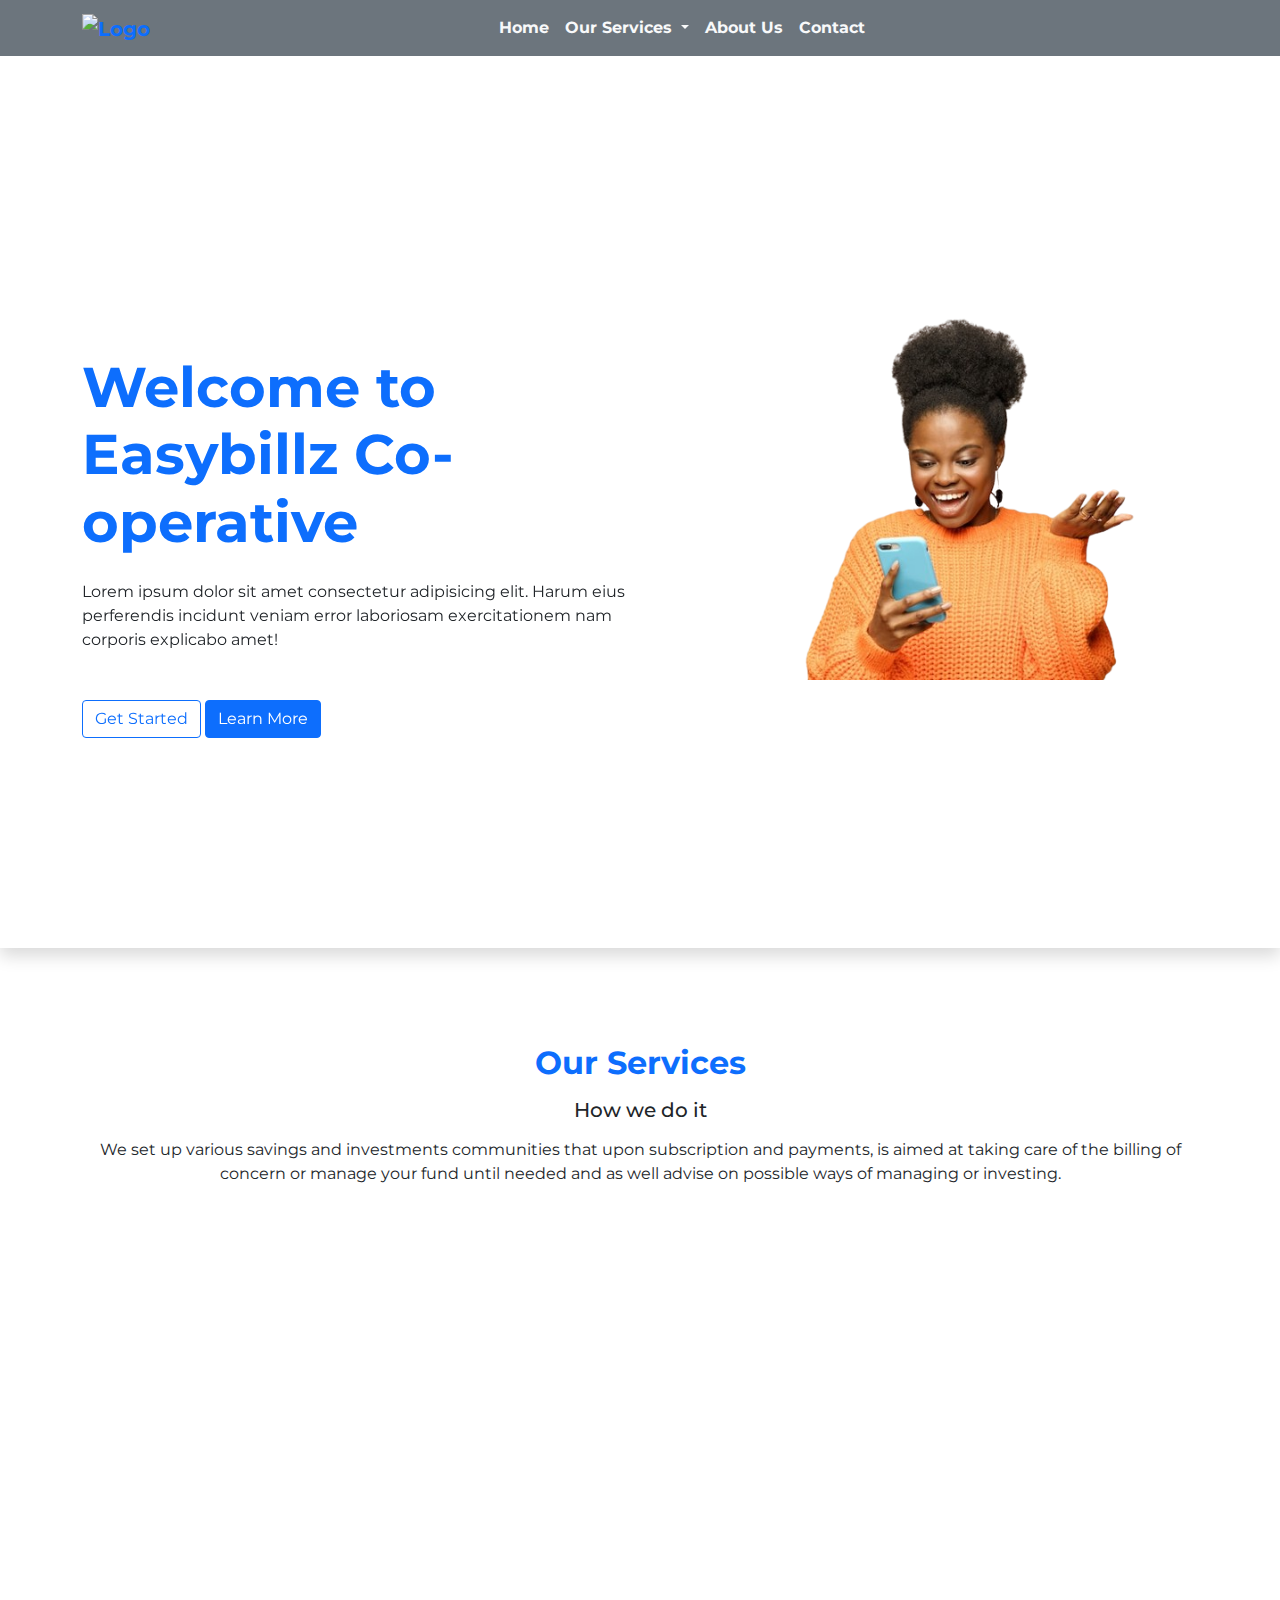
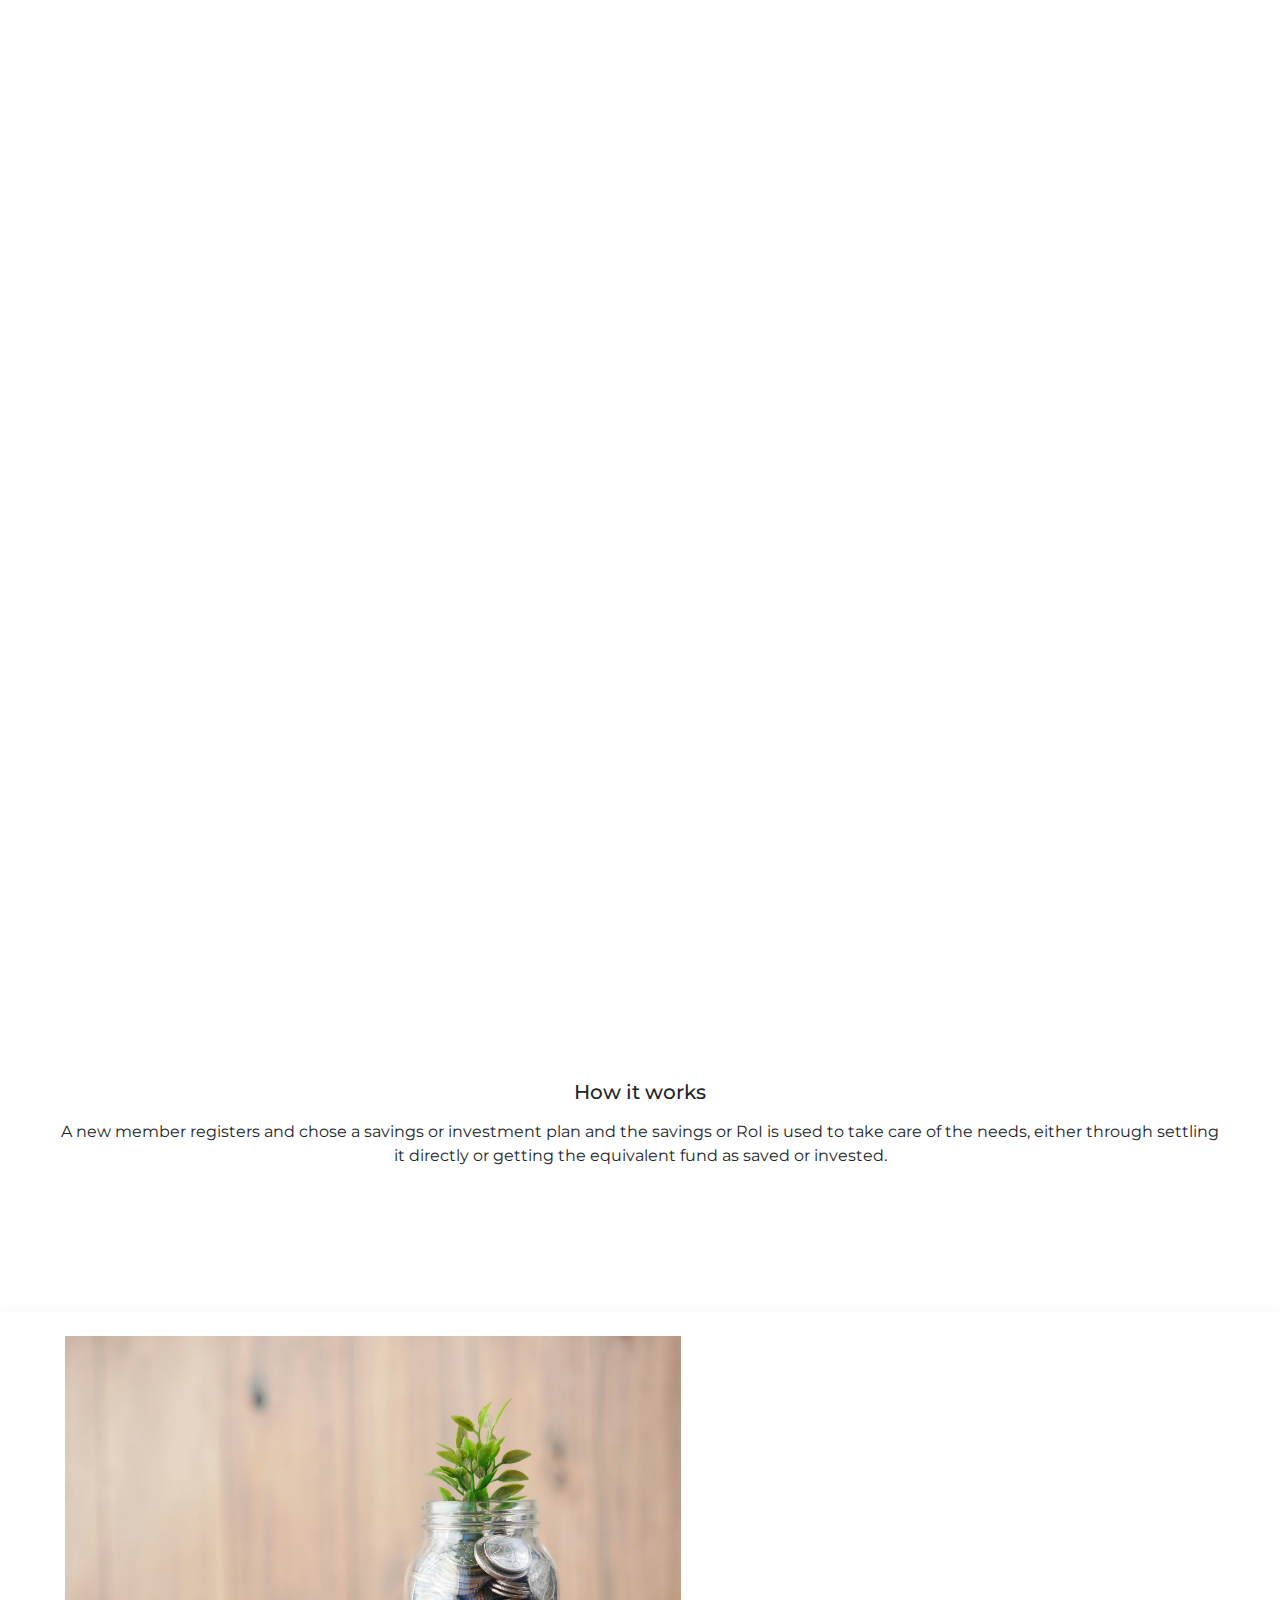
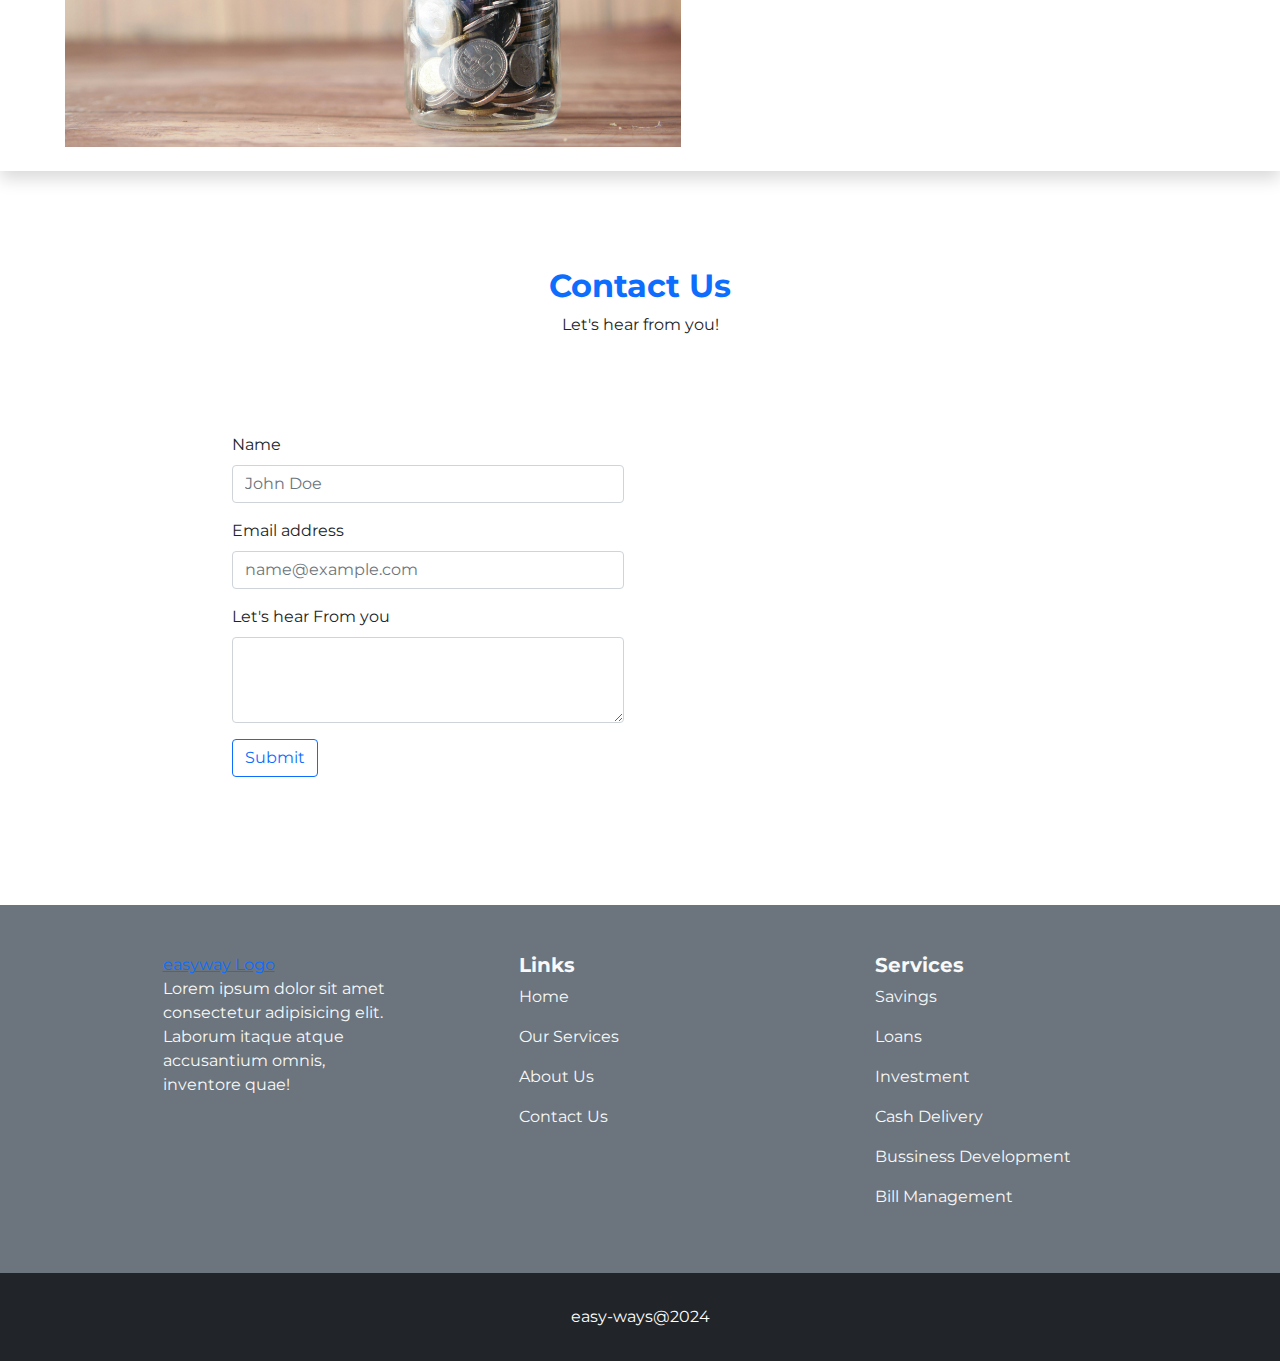
==== commit a3bfa868: "Made modifications to the cards" ====
--- a/index.html
+++ b/index.html
@@ -22,10 +22,10 @@
 
 <body>
     <!-- nav bar -->
-    <nav class="navbar navbar-expand-lg bg-body-tertiary fw-bold fixed-top">
+    <nav class="navbar navbar-expand-lg bg-secondary fw-bold fixed-top">
         <div class="container">
-            <a class="navbar-brand" href="index.html">
-                <img src="./assets/Images/logo.png" alt="" width="100">
+            <a class="navbar-brand py-0" href="index.html">
+                <img src="./assets/Images/logo.png" alt="Logo" class="img-fluid" style="max-height: none; height: 70px;">
             </a>
             <button class="navbar-toggler bg-light text-dark" type="button" data-bs-toggle="collapse"
                 data-bs-target="#navbarSupportedContent" aria-controls="navbarSupportedContent" aria-expanded="false"
@@ -112,10 +112,11 @@
     <!--Our  Services -->
     <section class=" mb-lg-5 py-lg-5 bg-body-tertiary">
         <section>
+            <h2 class="text-primary text-center fw-bold mt-sm-5">Our Services</h2>
             <div class="container-fluid">
-                <section class=" mb-5 py-5 bg-body-tertiary">
+                <section class=" mb-5 bg-body-tertiary">
                     <div class="container text-center">
-                        <div class="text-center my-4">
+                        <div class="text-center">
                             <h5 class="my-3 opacity-0">How we do it</h5>
                             <p class=" mx-auto">
                                 We set up various savings and investments communities that upon subscription and
@@ -349,17 +350,19 @@
                 </div>
                 <div class="col-lg-3 col-md-6 col-sm-12 text-light">
                     <h5 class="fw-bold">Links</h5>
-                    <p class="p-0 "><a class="text-decoration-none text-light" href="#">Home</a></p>
-                    <p class="p-0 "><a class="text-decoration-none text-light" href="#">Our Services</a></p>
-                    <p class="p-0 "><a class="text-decoration-none text-light" href="#">About Us</a></p>
-                    <p class="p-0 "><a class="text-decoration-none text-light" href="#">Contact Us</a></p>
+                    <p class="p-0 "><a class="text-decoration-none text-light" href="./index.html">Home</a></p>
+                    <p class="p-0 "><a class="text-decoration-none text-light" href="our_services.html">Our Services</a></p>
+                    <p class="p-0 "><a class="text-decoration-none text-light" href="about.html">About Us</a></p>
+                    <p class="p-0 "><a class="text-decoration-none text-light" href="contact.html">Contact Us</a></p>
                 </div>
                 <div class="col-lg-3 col-md-6 col-sm-12 text-light">
                     <h5 class="fw-bold">Services</h5>
-                    <p class="p-0 "><a class="text-decoration-none text-light" href="#">Savings</a></p>
-                    <p class="p-0 "><a class="text-decoration-none text-light" href="#">Loans</a></p>
-                    <p class="p-0 "><a class="text-decoration-none text-light" href="#">Investment</a></p>
-                    <p class="p-0 "><a class="text-decoration-none text-light" href="#">Finiancial MGT/ Consultancy</a>
+                    <p class="p-0 "><a class="text-decoration-none text-light" href="our_services.html">Savings</a></p>
+                    <p class="p-0 "><a class="text-decoration-none text-light" href="our_services.html">Loans</a></p>
+                    <p class="p-0 "><a class="text-decoration-none text-light" href="our_services.html">Investment</a></p>
+                    <p class="p-0 "><a class="text-decoration-none text-light" href="our_services.html">Cash Delivery</a>
+                    <p class="p-0 "><a class="text-decoration-none text-light" href="our_services.html">Bussiness Development</a>
+                    <p class="p-0 "><a class="text-decoration-none text-light" href="our_services.html">Bill Management</a>
                     </p>
                 </div>
 
